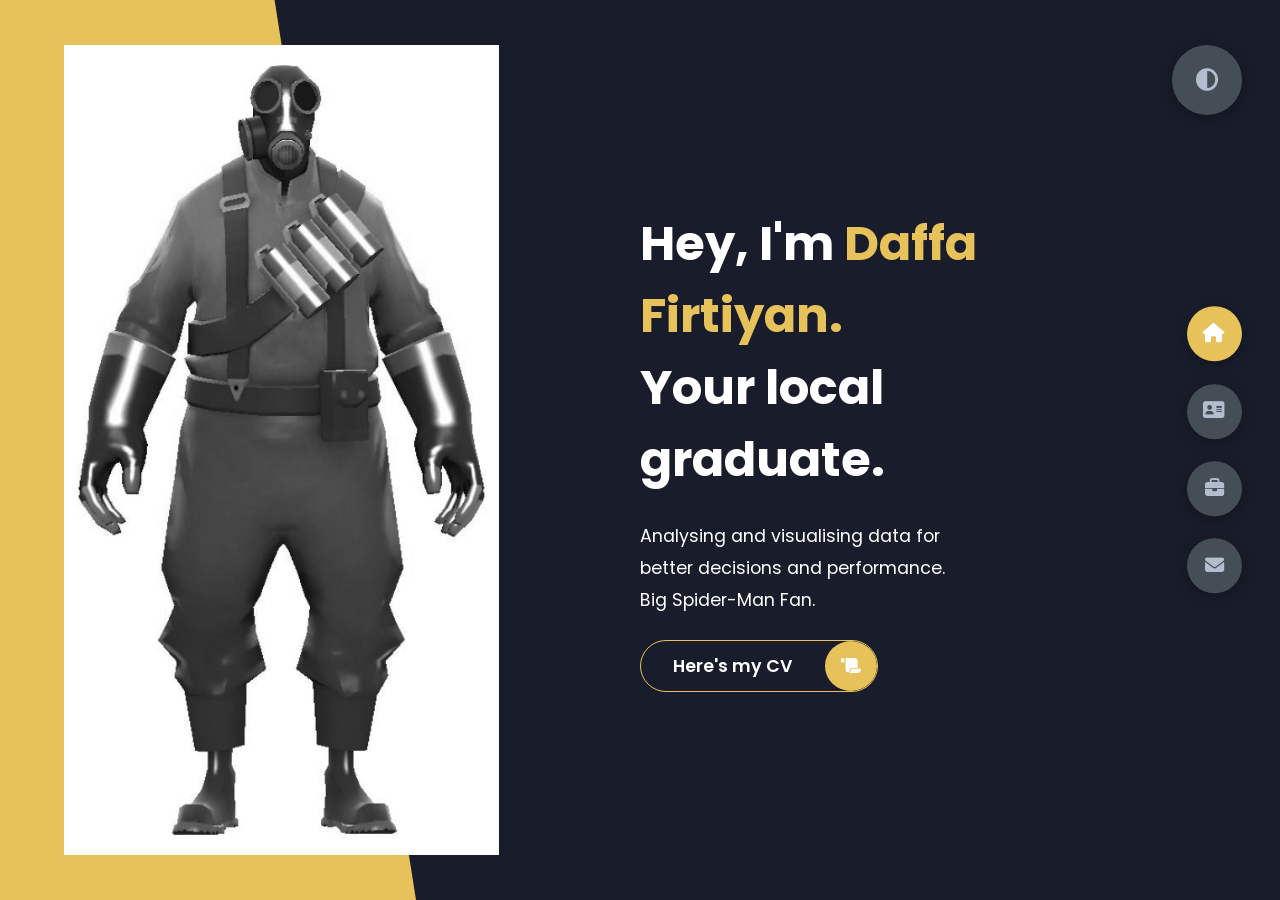
==== index.html @ 01f4434b "almost ready - just need proper photo" ====
<!DOCTYPE html>
<html lang="en">
<head>
  <meta charset="UTF-8">
  <meta http-equiv="X-UA-Compatible" content="IE=edge">
  <meta name="viewport" content="width=device-width, initial-scale=1.0">
  <title>Daffa's Portfolio</title>
  <link rel="stylesheet" href="styles/styles.css">
  <link rel="preconnect" href="https://fonts.googleapis.com">
  <link rel="preconnect" href="https://fonts.gstatic.com" crossorigin>
  <link rel="stylesheet" href="https://fonts.googleapis.com/css2?family=Poppins:wght@400;500;600;700;800&display=swap">
  <link rel="stylesheet" href="https://cdnjs.cloudflare.com/ajax/libs/font-awesome/6.2.0/css/all.min.css" integrity="sha512-xh6O/CkQoPOWDdYTDqeRdPCVd1SpvCA9XXcUnZS2FmJNp1coAFzvtCN9BmamE+4aHK8yyUHUSCcJHgXloTyT2A==" crossorigin="anonymous" referrerpolicy="no-referrer" />
</head>
<body class="main-content">
  <header class="section sec1 header active" id="home">
    <div class="header-content">
        <div class="left-header">
            <div class="h-shape"></div>
            <div class="image">
                <img src="img/me.jpg" alt="me">
            </div>
        </div>
        <div class="right-header">
            <h1 class="name">
                Hey, I'm <span class="name">Daffa Firtiyan.</span><br>
                Your local graduate.
            </h1>
            <p>
                Analysing and visualising data for better decisions and performance. <br>Big Spider-Man Fan.
            </p>
            <div class="btn-container">
                <a href="daffafirtiyancv.pdf" class="main-btn" target="_blank">
                    <span class="btn-text">Here's my CV</span>
                    <span class="btn-icon"><i class="fa-solid fa-scroll"></i></span>
                </a>
            </div>
        </div>
    </div>
  </header>
  <main>
    <section class="section sec2 about" id="about">
      <div class="main-title">
        <h2>About <span>me</span></h2>
      </div>
      <div class="about-container">
        <div class="left-about">
          <h4>A little bit about myself</h4>
          <p>Currently working towards my Bachelor of Commerce degree at Victoria University of Wellington, with a major in Information Systems and a minor in Computer Science. I am excited to be nearing the end of my studies, and I am looking forward to using my skills and knowledge to make a positive impact in the industry.</p>
          <p>I have a passion for data and business analysis and I am confident in my ability to communicate complex insights to a wide range of audiences. I am always eager to learn and grow as a professional, and I am excited to find a company that values data-driven decision making and is looking for someone like me to join their team.</p>
          <div class="btn-container">
            <a href="daffafirtiyancv.pdf" class="main-btn" download>
                <span class="btn-text">Download my CV</span>
                <span class="btn-icon"><i class="fa-solid fa-scroll"></i></span>
            </a>
        </div>
        </div>
        <div class="right-about">
          <div class="about-item">
            <div class="abt-text">
              <p class="large-text">Python</p>
              <p class="small-text">Projects</p>
            </div>
          </div>
          <div class="about-item">
            <div class="abt-text">
              <p class="large-text">R</p>
              <p class="small-text">Projects</p>
            </div>
          </div>
          <div class="about-item">
            <div class="abt-text">
              <p class="large-text">Tableau</p>
              <p class="small-text">Projects</p>
            </div>
          </div>
          <div class="about-item">
            <div class="abt-text">
              <p class="large-text">SQL</p>
              <p class="small-text">Projects</p>
            </div>
          </div>
        </div>
      </div>
      <div class="about-stats">
        <h4 class="about-title">My Degree</h4>
        <div class="progress-bars">
          <div class="progress-bar">
            <p class="progress-title">Bachelor of Commerce</p>
            <div class="progress-container">
              <p class="progress-text">98%</p>
              <div class="progress">
                <span class="commerce"></span>
              </div>
            </div>
          </div>
          <div class="progress-bar"> <!-- duplicate this -->
            <p class="progress-title">Major: Information System</p>
            <div class="progress-container">
              <p class="progress-text">95%</p>
              <div class="progress">
                <span class="info"></span>
              </div>
            </div>
          </div>
          <div class="progress-bar">
            <p class="progress-title">Minor: Computer Science</p>
            <div class="progress-container">
              <p class="progress-text">100%</p>
              <div class="progress">
                <span class="compsci"></span>
              </div>
            </div>
          </div>
        </div>
      </div>
      <h4 class="about-title">Work History</h4>
      <div class="timeline">
        <div class="timeline-item"> <!-- duplicate this -->
          <div class="timeline-icon"><i class="fa-solid fa-briefcase"></i></div>
          <p class="timeline-duration">February 2023 - Present</p>
          <h5>Applications Development and Information Systems Tutor <span>- Victoria University of Wellington</span></h5>
          <ul>
            <li>Guided students on how to analyse business requirements and identify relevant information to create effective and efficient features in application development.</li>
            <li>Developed strong communication and presentation skills by confidently delivering engaging content to large groups of students on complex and unfamiliar topics</li>
            <li>Analysed assessment data to identify areas where students struggled and adjusted teaching strategies to address common misconceptions and improve student outcomes</li>
            <li>Leveraged my industry experience and knowledge to provide real-world examples and case studies, helping students understand the practical applications of course material.</li>
            <li>Fostered a positive and inclusive classroom culture, encouraging students to share diverse perspectives and ideas, and promoting mutual respect and understanding.</li>
          </ul>
        </div>
        <div class="timeline-item"> <!-- duplicate this -->
          <div class="timeline-icon"><i class="fa-solid fa-briefcase"></i></div>
          <p class="timeline-duration">August 2022 - Present</p>
          <h5>Accounts Administration Assisstant <span>- Mediterranean Foods</span></h5>
          <ul>
            <li>Created custom VLOOKUP formulas to extract and manipulate specific data points from large datasets and utilised VLOOKUP to improve efficiency and accuracy in financial reporting and analysis.</li>
            <li>Processed invoices, coded expenses, and reconciled bank statements into Infusion Accounting Software.</li>
            <li>Managed accounts payable and accounts receivable, and resolved customer billing issues.</li>
            <li>Processed credit notes and assisted with the resolution of customer complaints.</li>
            <li>Handled sensitive and confidential financial information with discretion and performed ad-hoc administrative tasks such as filing, handling mail, replying to emails and basic bookkeeping as needed.</li>
          </ul>
        </div>
        <div class="timeline-item"> <!-- duplicate this -->
          <div class="timeline-icon"><i class="fa-solid fa-briefcase"></i></div>
          <p class="timeline-duration">February 2022 - March 2023</p>
          <h5>Duty Manager/Shift Supervisor <span>- Lighthouse Cinema</span></h5>
          <ul>
            <li>Conducted cinema projector equipment maintenance and performed troubleshooting as needed.</li>
            <li>Trained new team members, managed and monitored staff, and took corrective action as needed to resolve employee queries.</li>
            <li>Handled customer inquiries and complaints, performed physical inventory level checks on shelves, and restocked as needed.</li>
            <li>Responsible for ensuring all movies started and ended on time to maintain daily scheduled show times.</li>
          </ul>
        </div>
        <div class="timeline-item"> <!-- duplicate this -->
          <div class="timeline-icon"><i class="fa-solid fa-briefcase"></i></div>
          <p class="timeline-duration">February 2021 - January 2022</p>
          <h5>Barista/Front of House <span>- Seroja Cafe</span></h5>
          <ul>
            <li>Maintained a daily cash drawer and balanced it at the beginning and end of each shift</li>
            <li>Delivered excellent and efficient customer service as a barista, preparing and serving hot and cold drinks with accuracy</li>
            <li>Produce latte arts using a variety of dairy and alternative milk.</li>
            <li>Trained new baristas in workflow procedures, espresso and coffee brewing equipment, and drink preparation.</li>
          </ul>
        </div>
        <div class="timeline-item"> <!-- duplicate this -->
          <div class="timeline-icon"><i class="fa-solid fa-briefcase"></i></div>
          <p class="timeline-duration">July 2019 - November 2019</p>
          <h5>Python Tutor <span>- Victoria University of Wellington</span></h5>
          <ul>
            <li>Collaborated with lecturers and fellow tutors to determine the most effective methods of applying concepts taught in lectures</li>
            <li>Delivered marked assignments, tests, quizzes, and exams punctually and accurately</li>
            <li>Assisted students with coding and troubleshooting and evaluated their progress providing feedback</li>
            <li>Maintained accurate records of student progress, and provided regular progress reports</li>
          </ul>
        </div>
        <div class="timeline-item"> <!-- duplicate this -->
          <div class="timeline-icon"><i class="fa-solid fa-briefcase"></i></div>
          <p class="timeline-duration">January 2019 - February 2019</p>
          <h5>Junior Web Application Developer <span>- IBM-JTI</span></h5>
          <ul>
            <li>Determined coding requirements for site creation, including specialized scripts.</li>
            <li>Worked the front-end development for a web app used by internal employees to determine the big five personality type</li>
            <li>Self-taught and applied Angular skills to the project and deliver a working prototype of a front-end complete with API integration from the back-end within the time limit of the internship</li>
            <li>Demonstrated a solid understanding of web development best practices and standards and quickly able to learn new technologies and programming languages.</li>
            <li>Proven ability to troubleshoot and debug web-related issues and take the necessary action to fix them.</li>
            <li>Collaborated with cross-functional teams to develop and deliver high-quality web-based solutions.</li>
          </ul>
        </div>
      </div>
    </section>
    <section class="section sec3" id="project">
      <div class="project-content">
        <div class="main-title">
          <h2><span>Projects</span> that I've done</h2>
        </div>
        <div class="projects">
          <div class="project"> <!-- duplicate this-->
            <a href="https://github.com/DaffaFirtiyan/Mock-Sales-Analysis">
              <img src="img/bikeanalysis.PNG" alt="Bike Sales Dashboard">
              <div class="project-text">
                <h4>Bike Sales Analysis Dashboard</h4>
                <p>The project where I combine all the skills I've learned at uni. Based on the AdventureWorks database, I analyse business needs using agile methodologies and create an interactive dashboard using the ETL data process.</p>
                <p>Powered by SQL, PowerBI & Excel</p>
              </div>
            </a>
          </div>
          <div class="project"> <!-- duplicate this-->
            <a href="https://public.tableau.com/app/profile/daffa.firtiyan/viz/NZAirBnB2022/Dashboard1">
              <img src="img/nzairbnb.PNG" alt="AirBnB Dashboard">
              <div class="project-text">
                <h4>NZ AirBnB Analysis</h4>
                <p>A dashboard visualisation of NZ AirBnBs in 2022 would involve creating a user-friendly interface that would display key information about AirBnBs across various regions in New Zealand.</p>
                <p>Powered by Tableau, R & Excel</p>
              </div>
            </a>
          </div>
          <div class="project"> <!-- duplicate this-->
            <a href="https://public.tableau.com/app/profile/daffa.firtiyan/viz/NetflixDashboard_16742730542080/Netflix">
              <img src="img/netflixdata.PNG" alt="Netflix Dashboard">
              <div class="project-text">
                <h4>Netflix Dashboard</h4>
                <p>Fun Netflix themed dashboard that shows things like Total Movies added to Netflix by country, how many titles are avaiable on the platform from 2008-2021, etc.</p>
                <p>Powered by Tableau & Excel</p>
              </div>
            </a>
          </div>
          <div class="project"> <!-- duplicate this-->
            <a href="https://github.com/DaffaFirtiyan/COVID-Data-Explorer">
              <img src="img/coronavirus-data-explorer.png" alt="Covid Date Explorer">
              <div class="project-text">
                <h4>COVID Data Explorer</h4>
                <p>Data analysis to explore data relating to cases, deaths, vaccinations.</p>
                <p>Powered by SQL & Excel</p>
              </div>
            </a>
          </div>
          <div class="project"> <!-- duplicate this-->
            <a href="https://github.com/DaffaFirtiyan/Data-Science/blob/main/stocks101.r">
              <img src="img/stocks.webp" alt="Stocks">
              <div class="project-text">
                <h4>Stocks Data Visualiser</h4>
                <p>Data visualiser of stock movements using CAPM, Jensen Alpha, ROI, etc.</p>
                <p>Powered by R</p>
              </div>
            </a>
          </div>
          <div class="project"> <!-- duplicate this-->
            <a href="https://view.officeapps.live.com/op/view.aspx?src=https%3A%2F%2Fraw.githubusercontent.com%2FDaffaFirtiyan%2FExcel-Bike-Sales%2Fmain%2Fbike%2520sales.xlsx&wdOrigin=BROWSELINK">
              <img src="img/bikesales.PNG" alt="Bike Sales Dashboard">
              <div class="project-text">
                <h4>Bike Sales Analysis</h4>
                <p>A dashboard entirely in Excel complete with analysis of bike sales with data pulled from Kaggle.</p>
                <p>Powered by Excel</p>
              </div>
            </a>
          </div>
          <div class="project"> <!-- duplicate this-->
            <a href="https://github.com/DaffaFirtiyan/hiking-webscraper">
              <img src="img/trails.jpg" alt="Trails">
              <div class="project-text">
                <h4>Wellington Hiking Trails Webscraper</h4>
                <p>Small python webscraper that collects data about all the trails in Wellington so I can check them off one by one :)</p>
                <p>Powered by Python</p>
              </div>
            </a>
          </div>
          <div class="project"> <!-- duplicate this-->
            <a href="https://github.com/DaffaFirtiyan/Excel-Supermarket-Sales">
              <img src="img/supermarket.jpg" alt="Stocks">
              <div class="project-text">
                <h4>Supermarket Dashboard</h4>
                <p>Interactive dashboard made entirely in Excel with data about supermarket sales pulled from Kaggle.</p>
                <p>Powered by Excel</p>
              </div>
            </a>
          </div>
          <div class="project"> <!-- duplicate this-->
            <a href="https://github.com/DaffaFirtiyan/python101/tree/main/madlibs">
              <img src="img/madlibs.jpg" alt="madlibs">
              <div class="project-text">
                <h4>Madlibs</h4>
                <p>Computer asks you to input words and then it tells a story.</p>
                <p>Powered by Python</p>
              </div>
            </a>
          </div>
          <div class="project"> <!-- duplicate this-->
            <a href="https://github.com/DaffaFirtiyan/python101/tree/main/hangman">
              <img src="img/hangman.jfif" alt="hangman">
              <div class="project-text">
                <h4>Hangman</h4>
                <p>You guess a word letter by letter.</p>
                <p>Powered by Python</p>
              </div>
            </a>
          </div>
          <div class="project"> <!-- duplicate this-->
            <a href="https://github.com/DaffaFirtiyan/python101/tree/main/passwordManager">
              <img src="img/passmanager.webp" alt="Password Manager">
              <div class="project-text">
                <h4>Password Manager</h4>
                <p>Encoded password manager. You need to have a pass key to view your password in plaintext.</p>
                <p>Powered by Python</p>
              </div>
            </a>
          </div>
          <div class="project"> <!-- duplicate this-->
            <a href="https://github.com/DaffaFirtiyan/python101/tree/main/computerNumberGuess">
              <img src="img/pcguess.png" alt="Computer Number Guess">
              <div class="project-text">
                <h4>Computer Number Guess</h4>
                <p>The computer will try to guess the number you picked.</p>
                <p>Powered by Python</p>
              </div>
            </a>
          </div>
          <div class="project"> <!-- duplicate this-->
            <a href="https://github.com/DaffaFirtiyan/python101/tree/main/userNumberGuess">
              <img src="img/userguess.jpg" alt="User Number Guess">
              <div class="project-text">
                <h4>User Number Guess</h4>
                <p>You guess the number a computer picked.</p>
                <p>Powered by Python</p>
              </div>
            </a>
          </div>
          
        </div>
      </div>
    </section>
    <section class="section sec4" id="contact">
      <div class="contact-container">
        <div class="main-title">
          <h2><span>Contact</span> me</h2>
        </div>
        <div class="contact-content-container">
          <div class="left-contact">
            <h4>Leave your details here</h4>
            <br><br><br>
            <div class="contact-info">
              <div class="contact-item">
                <div class="icon">
                  <i class="fa-solid fa-envelope"></i> Email:
                </div>
                <p>mdaffa.anzalna@gmail.com</p>
              </div>
              <div class="contact-item">
                <div class="icon">
                  <i class="fa-solid fa-location-dot"></i> Location:
                </div>
                <p>Wellington, New Zealand</p>
              </div>
              <div class="contact-item">
                <div class="icon">
                  <i class="fa-solid fa-building-columns"></i> Education:
                </div>
                <p>Victoria University of Wellington</p>
              </div>
              <div class="contact-item">
                <div class="icon">
                  <i class="fa-solid fa-language"></i> Languages:
                </div>
                <p>English, Indonesian</p>
              </div>
            </div>
            <div class="contact-icons">
              <div class="contact-icon" target="_blank">
                <a href="https://www.linkedin.com/in/daffa-firtiyan-549706184/"><i class="fa-brands fa-linkedin"></i></a>
                <a href="https://github.com/DaffaFirtiyan"><i class="fa-brands fa-github"></i></a>
                <a href="facebook.com"><i class="fa-brands fa-facebook"></i></a>
                <a href="instagram.com"><i class="fa-brands fa-instagram"></i></a>
                <a href="twitter.com"><i class="fa-brands fa-twitter"></i></a>
              </div>
            </div>
          </div>
          <div class="right-contact">
            <form action="" class="contact-form">
              <div class="input-control input-control-2">
                <input type="text" required placeholder="Your Name">
                <input type="text" required placeholder="Your Email">
              </div>
              <div class="input-control">
                <input type="text" required placeholder="Subject">
              </div>
              <div class="input-control">
                <textarea name="" id="" cols="15" rows="8"></textarea>
              </div>
              <div class="submit-btn">
                <a href="" class="main-btn">
                  <span class="btn-text">Send</span>
                  <span class="btn-icon"><i class="fa-solid fa-paper-plane"></i></span>
                </a>
              </div>
            </form>
          </div>
        </div>
      </div>
    </section>
  </main>

  <div class="controls">
    <div class="control control1-1 active active-btn" data-id="home">
      <i class="fa-solid fa-house"></i>
    </div>
    <div class="control control1-2 active" data-id="about">
      <i class="fa-solid fa-address-card"></i>
    </div>
    <div class="control control1-3 active" data-id="project">
      <i class="fa-solid fa-briefcase"></i>
    </div>
    <div class="control control1-4 active" data-id="contact">
      <i class="fa-solid fa-envelope"></i>
    </div>
  </div>

  <div class="theme-btn">
    <i class="fa-solid fa-adjust"></i>
  </div>

  <script src="apps.js"></script>
</body>
</html>
---- styles/styles.css ----
* {
  margin: 0;
  padding: 0;
  box-sizing: border-box;
  list-style-type: none;
}

.light-mode {
  --color-primary: #fff;
  --color-secondary: #5b80e7;
  --color-white: #454e56;
  --color-black: #000;
  --color-gray-0: #f8f8f8;
  --color-gray-1: #6c7983;
  --color-gray-2: #6c7983;
  --color-gray-3: #6c7983;
  --color-gray-4: #f8f8f8;
  --color-gray-5: #f8f8f8;
  --color-gray-6: #12181b;
}

/* variables */
:root {
  --color-primary: #191d2b;
  --color-secondary: #E7C25B;
  --color-white: #fff;
  --color-black: #000;
  --color-gray-0: #f8f8f8;
  --color-gray-1: #dbe1e8;
  --color-gray-2: #b2becd;
  --color-gray-3: #6c7983;
  --color-gray-4: #454e56;
  --color-gray-5: #2a2e35;
  --color-gray-6: #12181b;
  --br-sm-2: 14px;
  --box-shadow-1: 0 3px 15px rgba(0, 0, 0, 0.3);
  --transition-ease: all .09s ease-in-out;
}

body {
  background-color: var(--color-primary);
  font-family: "Poppins", sans-serif;
  font-size: 1.1rem;
  color: var(--color-white);
  transition: var(--transition-ease);
}

a {
  display: inline-block;
  text-decoration: none;
  color: inherit;
  font-family: inherit;
}

header {
  height: 100vh;
  color: var(--color-white);
  overflow: hidden;
}

section {
  min-height: 100vh;
  width: 100%;
  position: absolute;
  left: 0;
  top: 0;
  padding: 3rem 18rem;
}

.section {
  transform: translateY(-100%) scale(0);
  transition: var(--transition-ease);
  background-color: var(--color-primary);
}

.sec1 {
  display: none;
  transform: translateY(0) scale(1);
}

.sec2 {
  display: none;
  transform: translateY(0) scale(1);
}

.sec3 {
  display: none;
  transform: translateY(0) scale(1);
}

.sec4 {
  display: none;
  transform: translateY(0) scale(1);
}

.active {
  display: block;
  animation: scaleAnim 0.09s ease-in-out;
}
@keyframes scaleAnim {
  0% {
    transform: translateY(-100%) scaleY(0);
  }
  100% {
    transform: translateY(0) scaleY(1);
  }
}

.controls {
  position: fixed;
  z-index: 10;
  top: 50%;
  right: 3%;
  display: flex;
  flex-direction: column;
  align-items: center;
  justify-content: center;
  transform: translateY(-50%);
}
.controls .active-btn {
  background-color: var(--color-secondary) !important;
  transition: var(--transition-ease);
}
.controls .active-btn i {
  color: var(--color-white) !important;
}
.controls .control {
  padding: 1rem;
  cursor: pointer;
  background-color: var(--color-gray-4);
  width: 55px;
  height: 55px;
  border-radius: 50%;
  display: flex;
  justify-content: center;
  align-items: center;
  margin: 0.7rem 0;
  box-shadow: var(--box-shadow-1);
}
.controls .control i {
  font-size: 1.2rem;
  color: var(--color-gray-2);
  pointer-events: none;
}

/* dark/light mode */
.theme-btn {
  top: 5%;
  right: 3%;
  width: 70px;
  height: 70px;
  border-radius: 50%;
  background-color: var(--color-gray-4);
  cursor: pointer;
  position: fixed;
  display: flex;
  justify-content: center;
  align-items: center;
  box-shadow: 0 3px 15px rgba(0, 0, 0, 0.3);
  transition: all 0.09s ease-in-out;
}
.theme-btn:active {
  transform: translateY(-5px);
}
.theme-btn i {
  font-size: 1.4rem;
  color: var(--color-gray-2);
  pointer-events: none;
}

/* header content */
.header-content {
  display: grid;
  grid-template-columns: repeat(2, 1fr);
  height: 100%;
}
.header-content .left-header {
  display: flex;
  align-items: center;
  position: relative;
}
.header-content .left-header .h-shape {
  transition: var(--transition-ease);
  width: 65%;
  height: 100%;
  background-color: var(--color-secondary);
  position: absolute;
  left: 0;
  top: 0;
  z-index: -1;
  -webkit-clip-path: polygon(0 0, 66% 0, 100% 100%, 0% 100%);
          clip-path: polygon(0 0, 66% 0, 100% 100%, 0% 100%);
}
.header-content .left-header .image {
  border-radius: var(--br-sm-2);
  width: 68%;
  height: 90%;
  margin-left: 4rem;
  background-color: var(--color-black);
  transition: var(--transition-ease);
}
.header-content .left-header .image img {
  width: 100%;
  height: 100%;
  -o-object-fit: cover;
     object-fit: cover;
  transition: var(--transition-ease);
  filter: grayscale(100%);
}
.header-content .left-header .image img:hover {
  filter: grayscale(0);
}
.header-content .right-header {
  display: flex;
  flex-direction: column;
  justify-content: center;
  padding-right: 18rem;
}
.header-content .right-header .name {
  font-size: 3rem;
}
.header-content .right-header .name span {
  color: var(--color-secondary);
}
.header-content .right-header p {
  margin: 1.5rem 0;
  line-height: 2rem;
}

/* about content */
.about-container {
  display: grid;
  grid-template-columns: repeat(2, 1fr);
  padding-top: 3.5rem;
  padding-bottom: 5rem;
}
.about-container .right-about {
  display: grid;
  grid-template-columns: repeat(2, 1fr);
  grid-gap: 2rem;
}
.about-container .right-about .about-item {
  border: 1px solid var(--color-gray-5);
  border-radius: 5px;
  transition: var(--transition-ease);
  box-shadow: 1px 2px 15px rgba(0, 0, 0, 0.1);
}
.about-container .right-about .about-item:hover {
  cursor: default;
  transform: translateY(-5px);
  border: 1px solid var(--color-secondary);
  box-shadow: 1px 4px 15px rgba(0, 0, 0, 0.32);
}
.about-container .right-about .about-item .abt-text {
  padding: 1.5rem;
  display: flex;
  flex-direction: column;
}
.about-container .right-about .about-item .abt-text .large-text {
  font-size: 3rem;
  font-weight: 700;
  color: var(--color-secondary);
}
.about-container .right-about .about-item .abt-text .small-text {
  padding-left: 3rem;
  position: relative;
  text-transform: uppercase;
  font-size: 1.2rem;
  color: var(--color-gray-1);
  letter-spacing: 2px;
}
.about-container .right-about .about-item .abt-text .small-text::before {
  content: "";
  position: absolute;
  left: 0;
  top: 15px;
  width: 2rem;
  height: 2px;
  background-color: var(--color-gray-5);
}
.about-container .left-about {
  padding-right: 5rem;
}
.about-container .left-about p {
  line-height: 2rem;
  padding: 1rem;
  color: var(--color-gray-1);
}
.about-container .left-about h4 {
  font-size: 2rem;
  text-transform: uppercase;
}

.about-stats {
  padding-bottom: 4rem;
}
.about-stats .progress-bars {
  display: grid;
  grid-template-columns: repeat(2, 1fr);
  grid-gap: 2rem;
}
.about-stats .progress-bars .progress-bar {
  display: flex;
  flex-direction: column;
}
.about-stats .progress-bars .progress-bar .progress-title {
  text-transform: uppercase;
  font-weight: 500;
}
.about-stats .progress-bars .progress-bar .progress-container {
  display: flex;
  align-items: center;
}
.about-stats .progress-bars .progress-bar .progress-container .progress-text {
  color: var(--color-gray-2);
}
.about-stats .progress-bars .progress-bar .progress-container .progress {
  width: 100%;
  height: 0.45rem;
  background-color: var(--color-gray-4);
  margin-left: 1rem;
  position: relative;
}
.about-stats .progress-bars .progress-bar .progress-container .progress span {
  position: absolute;
  top: 0;
  left: 0;
  height: 100%;
  background-color: var(--color-secondary);
  transition: var(--transition-ease);
}
.about-stats .progress-bars .progress-bar .progress-container .progress .info {
  width: 95%;
}
.about-stats .progress-bars .progress-bar .progress-container .progress .commerce {
  width: 98%;
}
.about-stats .progress-bars .progress-bar .progress-container .progress .compsci {
  width: 100%;
}

.about-title {
  text-transform: uppercase;
  font-size: 1.4rem;
  text-align: center;
  padding: 3.5rem 0;
  position: relative;
}
.about-title::before {
  content: "";
  position: absolute;
  left: 50%;
  top: 0;
  width: 40%;
  height: 1px;
  background-color: var(--color-gray-5);
  transform: translateX(-50%);
}

/* timeline content */
.timeline {
  display: grid;
  grid-template-columns: repeat(1, 1fr);
  grid-gap: 2rem;
  padding-bottom: 3rem;
}
.timeline .timeline-item {
  position: relative;
  padding-left: 3rem;
  border-left: 1px solid var(--color-gray-5);
}
.timeline .timeline-item .timeline-icon {
  position: absolute;
  left: -25px;
  top: 0;
  background-color: var(--color-secondary);
  width: 50px;
  height: 50px;
  border-radius: 50%;
  display: flex;
  align-items: center;
  justify-content: center;
}
.timeline .timeline-item .timeline-icon i {
  font-size: 1.3rem;
}
.timeline .timeline-item .timeline-duration {
  padding: 0.2rem 0.6rem;
  background-color: var(--color-gray-5);
  border-radius: 15px;
  display: inline-block;
  font-size: 0.8rem;
  text-transform: uppercase;
  font-weight: 500;
}
.timeline .timeline-item h5 {
  padding: 1rem 0;
  text-transform: uppercase;
  font-size: 1.3rem;
  font-weight: 600;
}
.timeline .timeline-item h5 span {
  color: var(--color-gray-2);
  font-weight: 500;
  font-size: 1.2rem;
}
.timeline .timeline-item li {
  color: var(--color-gray-2);
  list-style-type: circle;
  margin-left: 1.5rem;
}

/* projects contents */
.projects {
  display: grid;
  grid-template-columns: repeat(3, 1fr);
  grid-gap: 2rem;
  margin-top: 3rem;
}
.projects .project {
  position: relative;
  background-color: var(--color-gray-5);
  border-radius: 5px;
  box-shadow: 1px 1px 20px rgba(0, 0, 0, 0.1);
  transition: var(--transition-ease);
}
.projects .project:hover {
  box-shadow: 1px 1px 20px rgba(0, 0, 0, 0.3);
  transform: translateY(-5px);
  transition: var(--transition-ease);
}
.projects .project:hover img {
  filter: grayscale(0);
  transform: scale(1.1);
  box-shadow: 1px 4px 17px rgba(0, 0, 0, 0.8);
}
.projects .project img {
  width: 100%;
  height: 300px;
  -o-object-fit: cover;
     object-fit: cover;
  border-radius: 5px 5px 0px 0px;
  filter: grayscale(100%);
  transition: var(--transition-ease);
}
.projects .project .project-text {
  margin-top: -7px;
  padding: 1.1rem;
  border-top: 8px solid var(--color-secondary);
}
.projects .project .project-text h4 {
  font-size: 1.5rem;
  margin-bottom: 0.7rem;
  transition: var(--transition-ease);
  cursor: pointer;
}
.projects .project .project-text h4:hover {
  color: var(--color-secondary);
}
.projects .project .project-text p {
  color: var(--color-gray-2);
  line-height: 2rem;
  padding-bottom: 1rem;
}

/* contact contents */
.contact-content-container {
  display: flex;
  padding-top: 3.5rem;
}
.contact-content-container .left-contact {
  flex: 2;
}
.contact-content-container .left-contact h4 {
  margin-top: 1rem;
  font-size: 2rem;
  text-transform: uppercase;
}
.contact-content-container .left-contact p {
  margin: 1rem 0;
  line-height: 2rem;
}
.contact-content-container .left-contact .contact-info .contact-item {
  display: flex;
  align-items: center;
  justify-content: space-between;
}
.contact-content-container .left-contact .contact-info .contact-item p {
  margin: 0.3rem 0 !important;
  padding: 0 !important;
}
.contact-content-container .left-contact .contact-info .contact-item .icon {
  display: grid;
  grid-template-columns: 40px 1fr;
}
.contact-content-container .left-contact .contact-info .contact-item .icon i {
  display: flex;
  align-items: center;
  font-size: 1.3rem;
}
.contact-content-container .left-contact .contact-icon {
  display: flex;
  margin-top: 2rem;
}
.contact-content-container .left-contact .contact-icon a {
  display: flex;
  align-items: center;
  color: var(--color-white);
  background-color: var(--color-gray-5);
  cursor: pointer;
  justify-content: center;
  width: 50px;
  height: 50px;
  border-radius: 50%;
  margin: 0 0.4rem;
  transition: all 0.09s ease-in-out;
}
.contact-content-container .left-contact .contact-icon a:hover {
  background-color: var(--color-secondary);
}
.contact-content-container .left-contact .contact-icon a:hover i {
  color: var(--color-primary);
}
.contact-content-container .left-contact .contact-icon a i {
  display: flex;
  align-items: center;
  justify-content: center;
  font-size: 1.3rem;
}
.contact-content-container .right-contact {
  flex: 3;
  margin-left: 3rem;
}
.contact-content-container .right-contact .input-control {
  margin: 1.5rem 0;
}
.contact-content-container .right-contact .input-control input, .contact-content-container .right-contact .input-control textarea {
  border-radius: 30px;
  font-weight: inherit;
  font-size: inherit;
  font-family: inherit;
  padding: 0.8rem 1.1rem;
  outline: none;
  border: none;
  background-color: var(--color-gray-5);
  width: 100%;
  color: var(--color-white);
  resize: none;
}
.contact-content-container .right-contact .input-control-2 {
  display: flex;
}
.contact-content-container .right-contact .input-control-2 :last-child {
  margin-left: 1.5rem;
}
.contact-content-container .right-contact .submit-btn {
  display: flex;
  justify-content: flex-end;
}

/* Independent components */
.btn-container {
  display: flex;
  align-self: flex-start;
}

.main-btn {
  border-radius: 30px;
  color: inherit;
  font-weight: 600;
  position: relative;
  border: 1px solid var(--color-secondary);
  display: flex;
  align-self: flex-start;
  display: flex;
  align-items: center;
  overflow: hidden;
}
.main-btn .btn-text {
  padding: 0 2rem;
}
.main-btn .btn-icon {
  background-color: var(--color-secondary);
  display: flex;
  align-items: center;
  justify-content: center;
  border-radius: 50%;
  padding: 1rem;
}
.main-btn::before {
  content: "";
  position: absolute;
  top: 0;
  bottom: 0;
  left: 0;
  right: 0;
  background-color: var(--color-secondary);
  z-index: -1;
  transition: var(--transition-ease);
  transform: scaleX(0);
  transform-origin: right;
}
.main-btn:hover::before, .main-btn:focus::before {
  transform: scaleX(100%);
}

.main-title {
  text-align: center;
}
.main-title h2 {
  position: relative;
  text-transform: uppercase;
  font-size: 4rem;
  font-weight: 700;
}
.main-title h2 span {
  color: var(--color-secondary);
}/*# sourceMappingURL=styles.css.map */
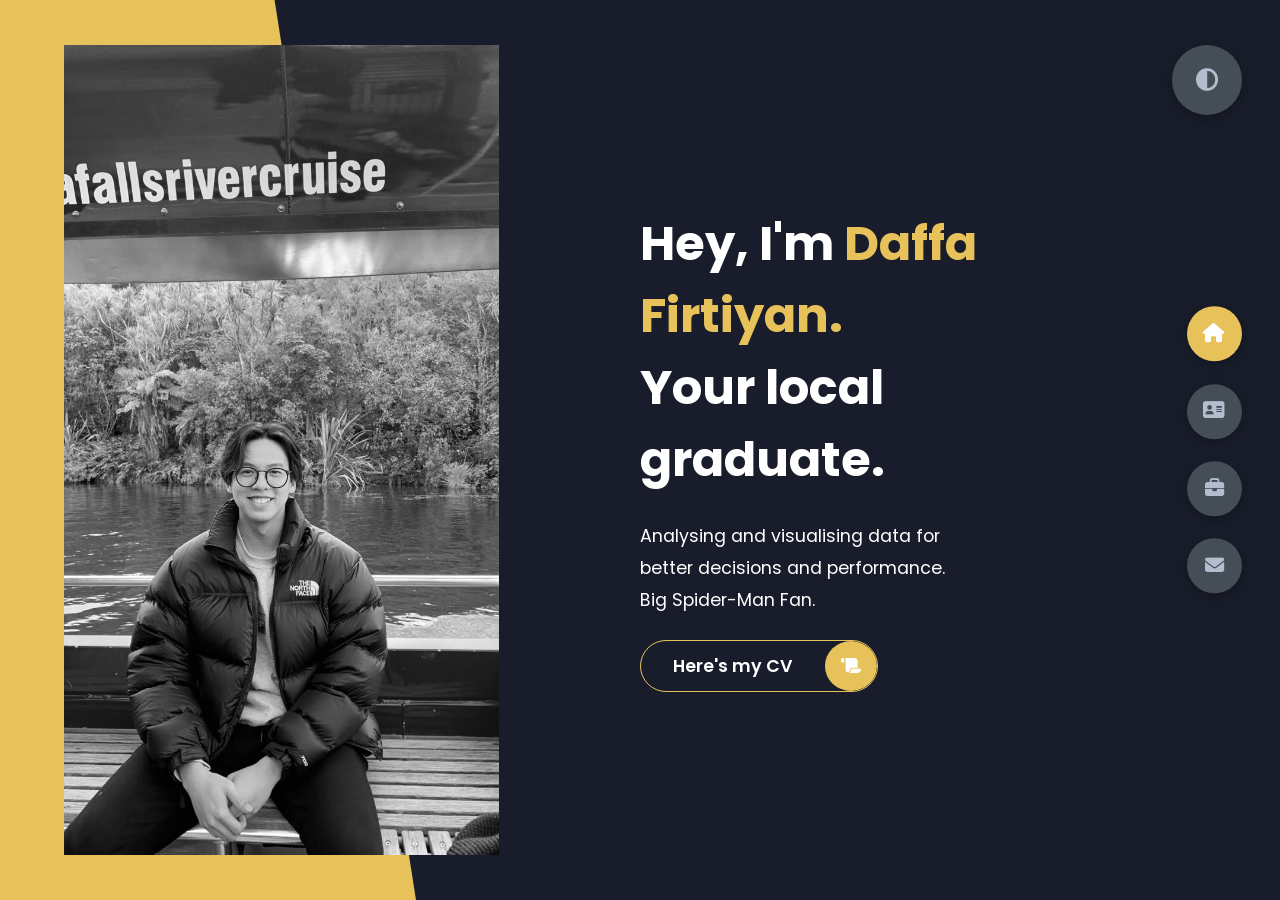
==== commit 5365cd36: "uploaded my actual photo" ====
--- a/index.html
+++ b/index.html
@@ -4,7 +4,7 @@
   <meta charset="UTF-8">
   <meta http-equiv="X-UA-Compatible" content="IE=edge">
   <meta name="viewport" content="width=device-width, initial-scale=1.0">
-  <title>Daffa's Portfolio</title>
+  <title>Portfolio</title>
   <link rel="stylesheet" href="styles/styles.css">
   <link rel="preconnect" href="https://fonts.googleapis.com">
   <link rel="preconnect" href="https://fonts.gstatic.com" crossorigin>
@@ -17,7 +17,7 @@
         <div class="left-header">
             <div class="h-shape"></div>
             <div class="image">
-                <img src="img/me.jpg" alt="me">
+                <img src="img/me.jpeg" alt="me">
             </div>
         </div>
         <div class="right-header">
@@ -29,7 +29,7 @@
                 Analysing and visualising data for better decisions and performance. <br>Big Spider-Man Fan.
             </p>
             <div class="btn-container">
-                <a href="daffafirtiyancv.pdf" class="main-btn" target="_blank">
+                <a href="" class="main-btn">
                     <span class="btn-text">Here's my CV</span>
                     <span class="btn-icon"><i class="fa-solid fa-scroll"></i></span>
                 </a>
@@ -45,10 +45,10 @@
       <div class="about-container">
         <div class="left-about">
           <h4>A little bit about myself</h4>
-          <p>Currently working towards my Bachelor of Commerce degree at Victoria University of Wellington, with a major in Information Systems and a minor in Computer Science. I am excited to be nearing the end of my studies, and I am looking forward to using my skills and knowledge to make a positive impact in the industry.</p>
-          <p>I have a passion for data and business analysis and I am confident in my ability to communicate complex insights to a wide range of audiences. I am always eager to learn and grow as a professional, and I am excited to find a company that values data-driven decision making and is looking for someone like me to join their team.</p>
+          <p>Currently working towards my Bachelor of Commerce degree at Victoria University of Wellington, with a major in Information Systems and a minor in Finance & Computer Science. I am excited to be nearing the end of my studies, and I am looking forward to using my skills and knowledge to make a positive impact in the industry.</p>
+          <p>I have a passion for data analysis and I am confident in my ability to communicate complex insights to a wide range of audiences. I am always eager to learn and grow as a professional, and I am excited to find a company that values data-driven decision making and is looking for someone like me to join their team.</p>
           <div class="btn-container">
-            <a href="daffafirtiyancv.pdf" class="main-btn" download>
+            <a href="" class="main-btn">
                 <span class="btn-text">Download my CV</span>
                 <span class="btn-icon"><i class="fa-solid fa-scroll"></i></span>
             </a>
@@ -84,15 +84,6 @@
       <div class="about-stats">
         <h4 class="about-title">My Degree</h4>
         <div class="progress-bars">
-          <div class="progress-bar">
-            <p class="progress-title">Bachelor of Commerce</p>
-            <div class="progress-container">
-              <p class="progress-text">98%</p>
-              <div class="progress">
-                <span class="commerce"></span>
-              </div>
-            </div>
-          </div>
           <div class="progress-bar"> <!-- duplicate this -->
             <p class="progress-title">Major: Information System</p>
             <div class="progress-container">
@@ -103,6 +94,15 @@
             </div>
           </div>
           <div class="progress-bar">
+            <p class="progress-title">Major: Finance</p>
+            <div class="progress-container">
+              <p class="progress-text">78%</p>
+              <div class="progress">
+                <span class="finance"></span>
+              </div>
+            </div>
+          </div>
+          <div class="progress-bar">
             <p class="progress-title">Minor: Computer Science</p>
             <div class="progress-container">
               <p class="progress-text">100%</p>
@@ -117,18 +117,6 @@
       <div class="timeline">
         <div class="timeline-item"> <!-- duplicate this -->
           <div class="timeline-icon"><i class="fa-solid fa-briefcase"></i></div>
-          <p class="timeline-duration">February 2023 - Present</p>
-          <h5>Applications Development and Information Systems Tutor <span>- Victoria University of Wellington</span></h5>
-          <ul>
-            <li>Guided students on how to analyse business requirements and identify relevant information to create effective and efficient features in application development.</li>
-            <li>Developed strong communication and presentation skills by confidently delivering engaging content to large groups of students on complex and unfamiliar topics</li>
-            <li>Analysed assessment data to identify areas where students struggled and adjusted teaching strategies to address common misconceptions and improve student outcomes</li>
-            <li>Leveraged my industry experience and knowledge to provide real-world examples and case studies, helping students understand the practical applications of course material.</li>
-            <li>Fostered a positive and inclusive classroom culture, encouraging students to share diverse perspectives and ideas, and promoting mutual respect and understanding.</li>
-          </ul>
-        </div>
-        <div class="timeline-item"> <!-- duplicate this -->
-          <div class="timeline-icon"><i class="fa-solid fa-briefcase"></i></div>
           <p class="timeline-duration">August 2022 - Present</p>
           <h5>Accounts Administration Assisstant <span>- Mediterranean Foods</span></h5>
           <ul>
@@ -141,7 +129,7 @@
         </div>
         <div class="timeline-item"> <!-- duplicate this -->
           <div class="timeline-icon"><i class="fa-solid fa-briefcase"></i></div>
-          <p class="timeline-duration">February 2022 - March 2023</p>
+          <p class="timeline-duration">February 2022 - Present</p>
           <h5>Duty Manager/Shift Supervisor <span>- Lighthouse Cinema</span></h5>
           <ul>
             <li>Conducted cinema projector equipment maintenance and performed troubleshooting as needed.</li>
@@ -194,32 +182,22 @@
         </div>
         <div class="projects">
           <div class="project"> <!-- duplicate this-->
-            <a href="https://github.com/DaffaFirtiyan/Mock-Sales-Analysis">
-              <img src="img/bikeanalysis.PNG" alt="Bike Sales Dashboard">
-              <div class="project-text">
-                <h4>Bike Sales Analysis Dashboard</h4>
-                <p>The project where I combine all the skills I've learned at uni. Based on the AdventureWorks database, I analyse business needs using agile methodologies and create an interactive dashboard using the ETL data process.</p>
-                <p>Powered by SQL, PowerBI & Excel</p>
-              </div>
-            </a>
-          </div>
-          <div class="project"> <!-- duplicate this-->
             <a href="https://public.tableau.com/app/profile/daffa.firtiyan/viz/NZAirBnB2022/Dashboard1">
               <img src="img/nzairbnb.PNG" alt="AirBnB Dashboard">
               <div class="project-text">
                 <h4>NZ AirBnB Analysis</h4>
-                <p>A dashboard visualisation of NZ AirBnBs in 2022 would involve creating a user-friendly interface that would display key information about AirBnBs across various regions in New Zealand.</p>
-                <p>Powered by Tableau, R & Excel</p>
-              </div>
-            </a>
-          </div>
-          <div class="project"> <!-- duplicate this-->
-            <a href="https://public.tableau.com/app/profile/daffa.firtiyan/viz/NetflixDashboard_16742730542080/Netflix">
-              <img src="img/netflixdata.PNG" alt="Netflix Dashboard">
-              <div class="project-text">
-                <h4>Netflix Dashboard</h4>
-                <p>Fun Netflix themed dashboard that shows things like Total Movies added to Netflix by country, how many titles are avaiable on the platform from 2008-2021, etc.</p>
+                <p>Dashboard visualisation of NZ AirBnBs in 2022</p>
                 <p>Powered by Tableau & Excel</p>
+              </div>
+            </a>
+          </div>
+          <div class="project"> <!-- duplicate this-->
+            <a href="https://view.officeapps.live.com/op/view.aspx?src=https%3A%2F%2Fraw.githubusercontent.com%2FDaffaFirtiyan%2FExcel-Bike-Sales%2Fmain%2Fbike%2520sales.xlsx&wdOrigin=BROWSELINK">
+              <img src="img/bikesales.PNG" alt="Bike Sales Dashboard">
+              <div class="project-text">
+                <h4>Bike Sales Analysis</h4>
+                <p>A dashboard entirely in Excel complete with analysis of some bike sales.</p>
+                <p>Powered by Excel</p>
               </div>
             </a>
           </div>
@@ -234,22 +212,22 @@
             </a>
           </div>
           <div class="project"> <!-- duplicate this-->
+            <a href="https://public.tableau.com/app/profile/daffa.firtiyan/viz/NetflixDashboard_16742730542080/Netflix">
+              <img src="img/netflixdata.PNG" alt="Netflix Dashboard">
+              <div class="project-text">
+                <h4>COVID Data Explorer</h4>
+                <p>Fun Netflix themed dashboard that shows things like Total Movies added to Netflix by country, how many titles are avaiable on the platform from 2008-2021, etc.</p>
+                <p>Powered by Tableau & Excel</p>
+              </div>
+            </a>
+          </div>
+          <div class="project"> <!-- duplicate this-->
             <a href="https://github.com/DaffaFirtiyan/Data-Science/blob/main/stocks101.r">
               <img src="img/stocks.webp" alt="Stocks">
               <div class="project-text">
                 <h4>Stocks Data Visualiser</h4>
-                <p>Data visualiser of stock movements using CAPM, Jensen Alpha, ROI, etc.</p>
+                <p>Data visualiser using CAPM, Jensen Alpha, ROI, etc.</p>
                 <p>Powered by R</p>
-              </div>
-            </a>
-          </div>
-          <div class="project"> <!-- duplicate this-->
-            <a href="https://view.officeapps.live.com/op/view.aspx?src=https%3A%2F%2Fraw.githubusercontent.com%2FDaffaFirtiyan%2FExcel-Bike-Sales%2Fmain%2Fbike%2520sales.xlsx&wdOrigin=BROWSELINK">
-              <img src="img/bikesales.PNG" alt="Bike Sales Dashboard">
-              <div class="project-text">
-                <h4>Bike Sales Analysis</h4>
-                <p>A dashboard entirely in Excel complete with analysis of bike sales with data pulled from Kaggle.</p>
-                <p>Powered by Excel</p>
               </div>
             </a>
           </div>
@@ -260,16 +238,6 @@
                 <h4>Wellington Hiking Trails Webscraper</h4>
                 <p>Small python webscraper that collects data about all the trails in Wellington so I can check them off one by one :)</p>
                 <p>Powered by Python</p>
-              </div>
-            </a>
-          </div>
-          <div class="project"> <!-- duplicate this-->
-            <a href="https://github.com/DaffaFirtiyan/Excel-Supermarket-Sales">
-              <img src="img/supermarket.jpg" alt="Stocks">
-              <div class="project-text">
-                <h4>Supermarket Dashboard</h4>
-                <p>Interactive dashboard made entirely in Excel with data about supermarket sales pulled from Kaggle.</p>
-                <p>Powered by Excel</p>
               </div>
             </a>
           </div>
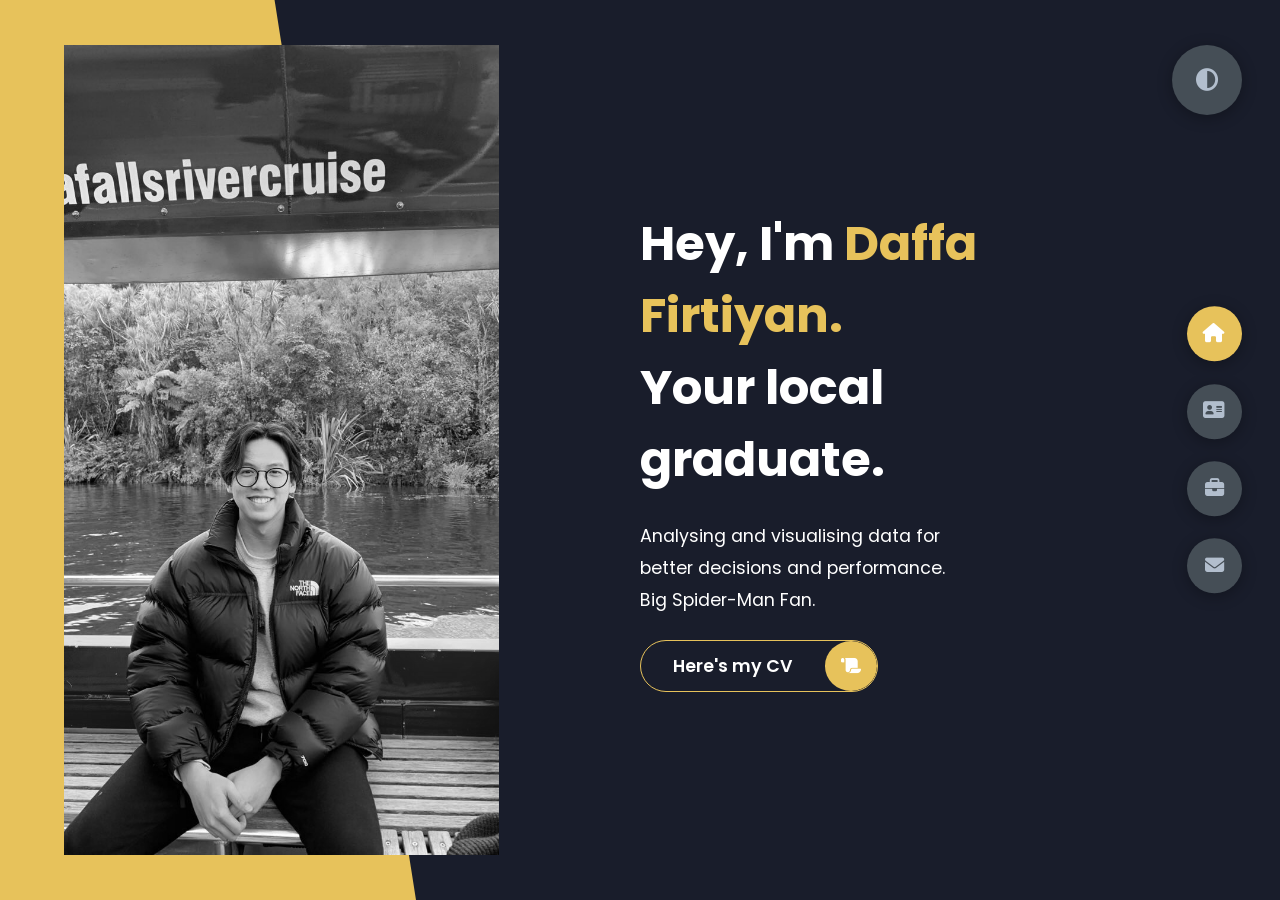
==== commit b398b2e3: "fixed one of the buttons that didn't link to anything" ====
--- a/index.html
+++ b/index.html
@@ -4,7 +4,7 @@
   <meta charset="UTF-8">
   <meta http-equiv="X-UA-Compatible" content="IE=edge">
   <meta name="viewport" content="width=device-width, initial-scale=1.0">
-  <title>Portfolio</title>
+  <title>Daffa's Portfolio</title>
   <link rel="stylesheet" href="styles/styles.css">
   <link rel="preconnect" href="https://fonts.googleapis.com">
   <link rel="preconnect" href="https://fonts.gstatic.com" crossorigin>
@@ -29,7 +29,7 @@
                 Analysing and visualising data for better decisions and performance. <br>Big Spider-Man Fan.
             </p>
             <div class="btn-container">
-                <a href="" class="main-btn">
+                <a href="daffafirtiyancv.pdf" class="main-btn" target="_blank">
                     <span class="btn-text">Here's my CV</span>
                     <span class="btn-icon"><i class="fa-solid fa-scroll"></i></span>
                 </a>
@@ -45,16 +45,16 @@
       <div class="about-container">
         <div class="left-about">
           <h4>A little bit about myself</h4>
-          <p>Currently working towards my Bachelor of Commerce degree at Victoria University of Wellington, with a major in Information Systems and a minor in Finance & Computer Science. I am excited to be nearing the end of my studies, and I am looking forward to using my skills and knowledge to make a positive impact in the industry.</p>
-          <p>I have a passion for data analysis and I am confident in my ability to communicate complex insights to a wide range of audiences. I am always eager to learn and grow as a professional, and I am excited to find a company that values data-driven decision making and is looking for someone like me to join their team.</p>
+          <p>Currently working towards my Bachelor of Commerce degree at Victoria University of Wellington, with a major in Information Systems and a minor in Computer Science. I am excited to be nearing the end of my studies, and I am looking forward to using my skills and knowledge to make a positive impact in the industry.</p>
+          <p>I have a passion for data and business analysis and I am confident in my ability to communicate complex insights to a wide range of audiences. I am always eager to learn and grow as a professional, and I am excited to find a company that values data-driven decision making and is looking for someone like me to join their team.</p>
           <div class="btn-container">
-            <a href="" class="main-btn">
+            <a href="daffafirtiyancv.pdf" class="main-btn" download>
                 <span class="btn-text">Download my CV</span>
                 <span class="btn-icon"><i class="fa-solid fa-scroll"></i></span>
             </a>
         </div>
         </div>
-        <div class="right-about">
+        <div class="right-about" data-id="project">
           <div class="about-item">
             <div class="abt-text">
               <p class="large-text">Python</p>
@@ -84,6 +84,15 @@
       <div class="about-stats">
         <h4 class="about-title">My Degree</h4>
         <div class="progress-bars">
+          <div class="progress-bar">
+            <p class="progress-title">Bachelor of Commerce</p>
+            <div class="progress-container">
+              <p class="progress-text">98%</p>
+              <div class="progress">
+                <span class="commerce"></span>
+              </div>
+            </div>
+          </div>
           <div class="progress-bar"> <!-- duplicate this -->
             <p class="progress-title">Major: Information System</p>
             <div class="progress-container">
@@ -94,15 +103,6 @@
             </div>
           </div>
           <div class="progress-bar">
-            <p class="progress-title">Major: Finance</p>
-            <div class="progress-container">
-              <p class="progress-text">78%</p>
-              <div class="progress">
-                <span class="finance"></span>
-              </div>
-            </div>
-          </div>
-          <div class="progress-bar">
             <p class="progress-title">Minor: Computer Science</p>
             <div class="progress-container">
               <p class="progress-text">100%</p>
@@ -117,6 +117,18 @@
       <div class="timeline">
         <div class="timeline-item"> <!-- duplicate this -->
           <div class="timeline-icon"><i class="fa-solid fa-briefcase"></i></div>
+          <p class="timeline-duration">February 2023 - Present</p>
+          <h5>Applications Development and Information Systems Tutor <span>- Victoria University of Wellington</span></h5>
+          <ul>
+            <li>Guided students on how to analyse business requirements and identify relevant information to create effective and efficient features in application development.</li>
+            <li>Developed strong communication and presentation skills by confidently delivering engaging content to large groups of students on complex and unfamiliar topics</li>
+            <li>Analysed assessment data to identify areas where students struggled and adjusted teaching strategies to address common misconceptions and improve student outcomes</li>
+            <li>Leveraged my industry experience and knowledge to provide real-world examples and case studies, helping students understand the practical applications of course material.</li>
+            <li>Fostered a positive and inclusive classroom culture, encouraging students to share diverse perspectives and ideas, and promoting mutual respect and understanding.</li>
+          </ul>
+        </div>
+        <div class="timeline-item"> <!-- duplicate this -->
+          <div class="timeline-icon"><i class="fa-solid fa-briefcase"></i></div>
           <p class="timeline-duration">August 2022 - Present</p>
           <h5>Accounts Administration Assisstant <span>- Mediterranean Foods</span></h5>
           <ul>
@@ -129,7 +141,7 @@
         </div>
         <div class="timeline-item"> <!-- duplicate this -->
           <div class="timeline-icon"><i class="fa-solid fa-briefcase"></i></div>
-          <p class="timeline-duration">February 2022 - Present</p>
+          <p class="timeline-duration">February 2022 - March 2023</p>
           <h5>Duty Manager/Shift Supervisor <span>- Lighthouse Cinema</span></h5>
           <ul>
             <li>Conducted cinema projector equipment maintenance and performed troubleshooting as needed.</li>
@@ -182,22 +194,32 @@
         </div>
         <div class="projects">
           <div class="project"> <!-- duplicate this-->
+            <a href="https://github.com/DaffaFirtiyan/Mock-Sales-Analysis">
+              <img src="img/bikeanalysis.PNG" alt="Bike Sales Dashboard">
+              <div class="project-text">
+                <h4>Bike Sales Analysis Dashboard</h4>
+                <p>The project where I combine all the skills I've learned at uni. Based on the AdventureWorks database, I analyse business needs using agile methodologies and create an interactive dashboard using the ETL data process.</p>
+                <p>Powered by SQL, PowerBI & Excel</p>
+              </div>
+            </a>
+          </div>
+          <div class="project"> <!-- duplicate this-->
             <a href="https://public.tableau.com/app/profile/daffa.firtiyan/viz/NZAirBnB2022/Dashboard1">
               <img src="img/nzairbnb.PNG" alt="AirBnB Dashboard">
               <div class="project-text">
                 <h4>NZ AirBnB Analysis</h4>
-                <p>Dashboard visualisation of NZ AirBnBs in 2022</p>
+                <p>A dashboard visualisation of NZ AirBnBs in 2022 would involve creating a user-friendly interface that would display key information about AirBnBs across various regions in New Zealand.</p>
+                <p>Powered by Tableau, R & Excel</p>
+              </div>
+            </a>
+          </div>
+          <div class="project"> <!-- duplicate this-->
+            <a href="https://public.tableau.com/app/profile/daffa.firtiyan/viz/NetflixDashboard_16742730542080/Netflix">
+              <img src="img/netflixdata.PNG" alt="Netflix Dashboard">
+              <div class="project-text">
+                <h4>Netflix Dashboard</h4>
+                <p>Fun Netflix themed dashboard that shows things like Total Movies added to Netflix by country, how many titles are avaiable on the platform from 2008-2021, etc.</p>
                 <p>Powered by Tableau & Excel</p>
-              </div>
-            </a>
-          </div>
-          <div class="project"> <!-- duplicate this-->
-            <a href="https://view.officeapps.live.com/op/view.aspx?src=https%3A%2F%2Fraw.githubusercontent.com%2FDaffaFirtiyan%2FExcel-Bike-Sales%2Fmain%2Fbike%2520sales.xlsx&wdOrigin=BROWSELINK">
-              <img src="img/bikesales.PNG" alt="Bike Sales Dashboard">
-              <div class="project-text">
-                <h4>Bike Sales Analysis</h4>
-                <p>A dashboard entirely in Excel complete with analysis of some bike sales.</p>
-                <p>Powered by Excel</p>
               </div>
             </a>
           </div>
@@ -212,22 +234,22 @@
             </a>
           </div>
           <div class="project"> <!-- duplicate this-->
-            <a href="https://public.tableau.com/app/profile/daffa.firtiyan/viz/NetflixDashboard_16742730542080/Netflix">
-              <img src="img/netflixdata.PNG" alt="Netflix Dashboard">
-              <div class="project-text">
-                <h4>COVID Data Explorer</h4>
-                <p>Fun Netflix themed dashboard that shows things like Total Movies added to Netflix by country, how many titles are avaiable on the platform from 2008-2021, etc.</p>
-                <p>Powered by Tableau & Excel</p>
-              </div>
-            </a>
-          </div>
-          <div class="project"> <!-- duplicate this-->
             <a href="https://github.com/DaffaFirtiyan/Data-Science/blob/main/stocks101.r">
               <img src="img/stocks.webp" alt="Stocks">
               <div class="project-text">
                 <h4>Stocks Data Visualiser</h4>
-                <p>Data visualiser using CAPM, Jensen Alpha, ROI, etc.</p>
+                <p>Data visualiser of stock movements using CAPM, Jensen Alpha, ROI, etc.</p>
                 <p>Powered by R</p>
+              </div>
+            </a>
+          </div>
+          <div class="project"> <!-- duplicate this-->
+            <a href="https://view.officeapps.live.com/op/view.aspx?src=https%3A%2F%2Fraw.githubusercontent.com%2FDaffaFirtiyan%2FExcel-Bike-Sales%2Fmain%2Fbike%2520sales.xlsx&wdOrigin=BROWSELINK">
+              <img src="img/bikesales.PNG" alt="Bike Sales Dashboard">
+              <div class="project-text">
+                <h4>Bike Sales Analysis</h4>
+                <p>A dashboard entirely in Excel complete with analysis of bike sales with data pulled from Kaggle.</p>
+                <p>Powered by Excel</p>
               </div>
             </a>
           </div>
@@ -238,6 +260,16 @@
                 <h4>Wellington Hiking Trails Webscraper</h4>
                 <p>Small python webscraper that collects data about all the trails in Wellington so I can check them off one by one :)</p>
                 <p>Powered by Python</p>
+              </div>
+            </a>
+          </div>
+          <div class="project"> <!-- duplicate this-->
+            <a href="https://github.com/DaffaFirtiyan/Excel-Supermarket-Sales">
+              <img src="img/supermarket.jpg" alt="Stocks">
+              <div class="project-text">
+                <h4>Supermarket Dashboard</h4>
+                <p>Interactive dashboard made entirely in Excel with data about supermarket sales pulled from Kaggle.</p>
+                <p>Powered by Excel</p>
               </div>
             </a>
           </div>
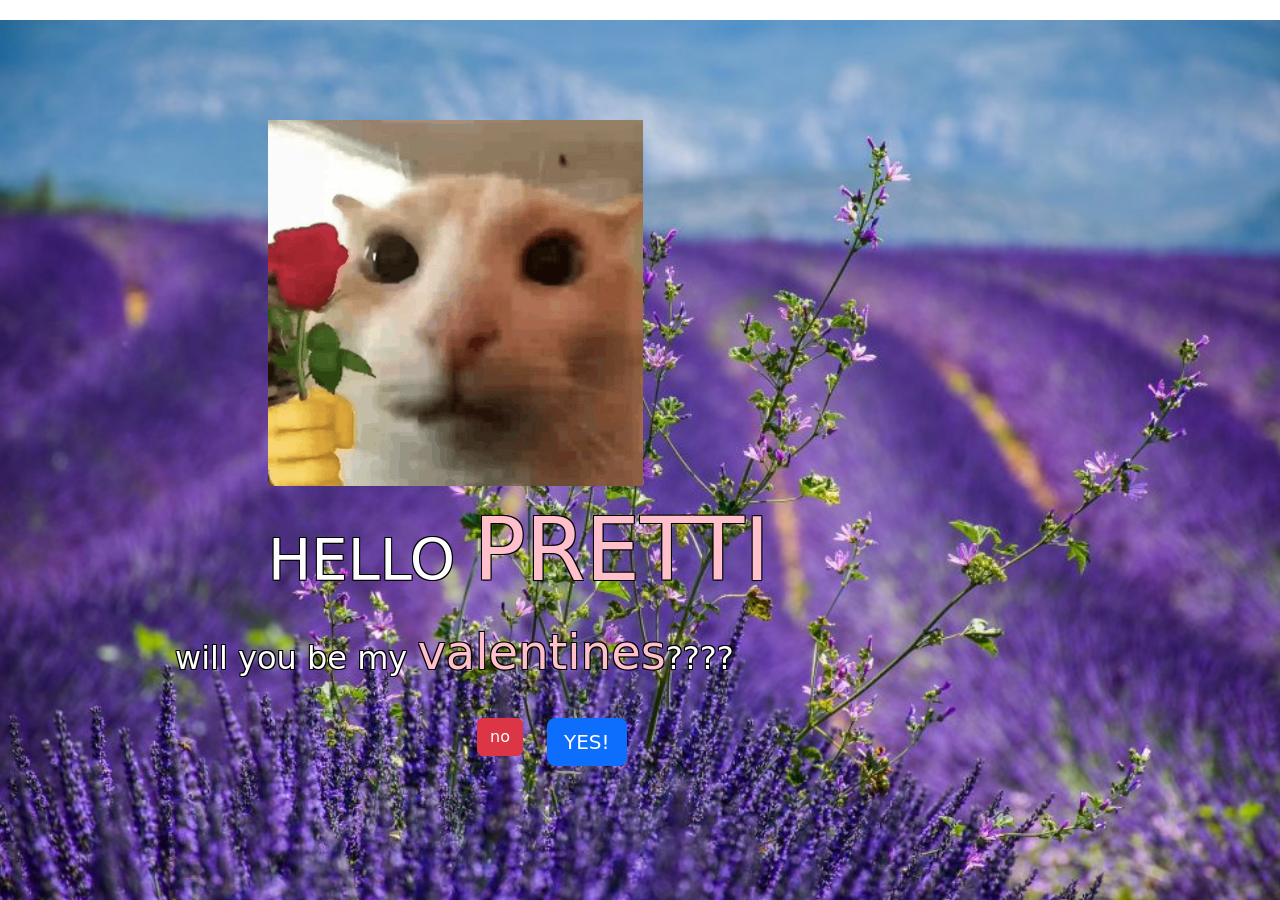
==== commit 3706e00e: "valentines update actual code moved to 1index.html" ====
--- a/index.html
+++ b/index.html
@@ -1,421 +1,151 @@
 <!DOCTYPE html>
-<html lang="en">
-<head>
-  <meta charset="UTF-8">
-  <meta http-equiv="X-UA-Compatible" content="IE=edge">
-  <meta name="viewport" content="width=device-width, initial-scale=1.0">
-  <title>Daffa's Portfolio</title>
-  <link rel="stylesheet" href="styles/styles.css">
-  <link rel="preconnect" href="https://fonts.googleapis.com">
-  <link rel="preconnect" href="https://fonts.gstatic.com" crossorigin>
-  <link rel="stylesheet" href="https://fonts.googleapis.com/css2?family=Poppins:wght@400;500;600;700;800&display=swap">
-  <link rel="stylesheet" href="https://cdnjs.cloudflare.com/ajax/libs/font-awesome/6.2.0/css/all.min.css" integrity="sha512-xh6O/CkQoPOWDdYTDqeRdPCVd1SpvCA9XXcUnZS2FmJNp1coAFzvtCN9BmamE+4aHK8yyUHUSCcJHgXloTyT2A==" crossorigin="anonymous" referrerpolicy="no-referrer" />
-</head>
-<body class="main-content">
-  <header class="section sec1 header active" id="home">
-    <div class="header-content">
-        <div class="left-header">
-            <div class="h-shape"></div>
-            <div class="image">
-                <img src="img/me.jpeg" alt="me">
+<html>
+    <head>
+        <meta charset="utf-8">
+        <title><3</title>
+        <meta name="description" content="">
+        <meta name="viewport" content="width=device-width, initial-scale=1">
+        <link href="https://cdn.jsdelivr.net/npm/bootstrap@5.3.2/dist/css/bootstrap.min.css" rel="stylesheet" integrity="sha384-T3c6CoIi6uLrA9TneNEoa7RxnatzjcDSCmG1MXxSR1GAsXEV/Dwwykc2MPK8M2HN" crossorigin="anonymous">
+        <link rel="stylesheet" href="val.css">
+    </head>
+    <body>
+        <div class="container vh-100">
+            <div id="home-page" class="row">
+                <div class="row" style="height: 120px;"></div>
+                <div class="row">
+                    <div class="col-2"></div>
+                    <div class="col-8">
+                        <img src="img/cat-cat-love.gif" alt="cat" id="cat" class="img-fluid">
+                    </div>
+                    <div class="col-2"></div>
+                </div>
+                <div class="row">
+                    <div class="col-2"></div>
+                    <div class="col-10 justify-content-center">
+                        <span class="heading">HELLO <span class="pink">PRETTI</span></span>
+                    </div>
+                </div>
+                <div class="row">
+                    <div class="col-1"></div>
+                    <div class="col-10">
+                        <span class="sub-heading">will you be my <span class="pink">valentines</span>????</span>
+                    </div>
+                </div>
+                <div class="row">
+                    <div class="row" style="height: 30px;"></div>
+                    <div class="col-2"></div>
+                    <div class="col-3">
+                        <button type="button" class="btn btn-danger float-end" onclick="sheSaidNo()">no</button>
+                    </div>
+                    <div class="col-5">
+                        <button type="button" class="btn btn-primary btn-lg float-start" onclick="showPage('yes-page'); playAudio('yippeemp3')">YES!</button>
+                    </div>
+                </div>
+            </div>
+            <div id="yes-page" class="row hidden">
+                <div class="row" style="height: 200px;"></div>
+                <div class="row" style="height: 100px;">
+                    <span class="sub-heading">YIIIPPPPEEEEEEEEEE</span>
+                </div>
+                <div class="row">
+                    <div class="col-2">
+                        <img src="img/yippee.gif" alt="yippeeee" id="yippee">
+                    </div>
+                    <div class="col-6">
+                        <img src="img/yippee.gif" alt="yippeeee" id="yippee">
+                    </div>
+                    <div class="col-3">
+                        <img src="img/yippee.gif" alt="yippeeee" id="yippee">
+                    </div>
+                </div>
+                <div class="row">
+                    <span class="sub-heading">your <span class="pink">PACKAGE</span> will be delivered as soon as i finish moving</span>
+                </div>
+                <div class="row">
+                    <button type="button" class="btn btn-primary btn-lg " onclick="sheSaidYes()">i lov u</button>
+                </div>
+            </div>
+            <div id="no-page" class="row hidden">
+                <img src="img/thousand-yard-stare-cat.gif" alt="">
+                <img src="img/thousand-yard-stare-cat.gif" alt="">
+            </div>
+            <div id="yes-yes-page" class="row hidden">
+                <div class="row" style="height:300px"></div>
+                <div class="row">
+                    <div class="justify-content-center align-items-center">
+                        <img id="gifDisplay" class="img-fluid">
+                    </div>
+                </div>
             </div>
         </div>
-        <div class="right-header">
-            <h1 class="name">
-                Hey, I'm <span class="name">Daffa Firtiyan.</span><br>
-                Your local graduate.
-            </h1>
-            <p>
-                Analysing and visualising data for better decisions and performance. <br>Big Spider-Man Fan.
-            </p>
-            <div class="btn-container">
-                <a href="daffafirtiyancv.pdf" class="main-btn" target="_blank">
-                    <span class="btn-text">Here's my CV</span>
-                    <span class="btn-icon"><i class="fa-solid fa-scroll"></i></span>
-                </a>
-            </div>
-        </div>
-    </div>
-  </header>
-  <main>
-    <section class="section sec2 about" id="about">
-      <div class="main-title">
-        <h2>About <span>me</span></h2>
-      </div>
-      <div class="about-container">
-        <div class="left-about">
-          <h4>A little bit about myself</h4>
-          <p>Currently working towards my Bachelor of Commerce degree at Victoria University of Wellington, with a major in Information Systems and a minor in Computer Science. I am excited to be nearing the end of my studies, and I am looking forward to using my skills and knowledge to make a positive impact in the industry.</p>
-          <p>I have a passion for data and business analysis and I am confident in my ability to communicate complex insights to a wide range of audiences. I am always eager to learn and grow as a professional, and I am excited to find a company that values data-driven decision making and is looking for someone like me to join their team.</p>
-          <div class="btn-container">
-            <a href="daffafirtiyancv.pdf" class="main-btn" download>
-                <span class="btn-text">Download my CV</span>
-                <span class="btn-icon"><i class="fa-solid fa-scroll"></i></span>
-            </a>
-        </div>
-        </div>
-        <div class="right-about" data-id="project">
-          <div class="about-item">
-            <div class="abt-text">
-              <p class="large-text">Python</p>
-              <p class="small-text">Projects</p>
-            </div>
-          </div>
-          <div class="about-item">
-            <div class="abt-text">
-              <p class="large-text">R</p>
-              <p class="small-text">Projects</p>
-            </div>
-          </div>
-          <div class="about-item">
-            <div class="abt-text">
-              <p class="large-text">Tableau</p>
-              <p class="small-text">Projects</p>
-            </div>
-          </div>
-          <div class="about-item">
-            <div class="abt-text">
-              <p class="large-text">SQL</p>
-              <p class="small-text">Projects</p>
-            </div>
-          </div>
-        </div>
-      </div>
-      <div class="about-stats">
-        <h4 class="about-title">My Degree</h4>
-        <div class="progress-bars">
-          <div class="progress-bar">
-            <p class="progress-title">Bachelor of Commerce</p>
-            <div class="progress-container">
-              <p class="progress-text">98%</p>
-              <div class="progress">
-                <span class="commerce"></span>
-              </div>
-            </div>
-          </div>
-          <div class="progress-bar"> <!-- duplicate this -->
-            <p class="progress-title">Major: Information System</p>
-            <div class="progress-container">
-              <p class="progress-text">95%</p>
-              <div class="progress">
-                <span class="info"></span>
-              </div>
-            </div>
-          </div>
-          <div class="progress-bar">
-            <p class="progress-title">Minor: Computer Science</p>
-            <div class="progress-container">
-              <p class="progress-text">100%</p>
-              <div class="progress">
-                <span class="compsci"></span>
-              </div>
-            </div>
-          </div>
-        </div>
-      </div>
-      <h4 class="about-title">Work History</h4>
-      <div class="timeline">
-        <div class="timeline-item"> <!-- duplicate this -->
-          <div class="timeline-icon"><i class="fa-solid fa-briefcase"></i></div>
-          <p class="timeline-duration">February 2023 - Present</p>
-          <h5>Applications Development and Information Systems Tutor <span>- Victoria University of Wellington</span></h5>
-          <ul>
-            <li>Guided students on how to analyse business requirements and identify relevant information to create effective and efficient features in application development.</li>
-            <li>Developed strong communication and presentation skills by confidently delivering engaging content to large groups of students on complex and unfamiliar topics</li>
-            <li>Analysed assessment data to identify areas where students struggled and adjusted teaching strategies to address common misconceptions and improve student outcomes</li>
-            <li>Leveraged my industry experience and knowledge to provide real-world examples and case studies, helping students understand the practical applications of course material.</li>
-            <li>Fostered a positive and inclusive classroom culture, encouraging students to share diverse perspectives and ideas, and promoting mutual respect and understanding.</li>
-          </ul>
-        </div>
-        <div class="timeline-item"> <!-- duplicate this -->
-          <div class="timeline-icon"><i class="fa-solid fa-briefcase"></i></div>
-          <p class="timeline-duration">August 2022 - Present</p>
-          <h5>Accounts Administration Assisstant <span>- Mediterranean Foods</span></h5>
-          <ul>
-            <li>Created custom VLOOKUP formulas to extract and manipulate specific data points from large datasets and utilised VLOOKUP to improve efficiency and accuracy in financial reporting and analysis.</li>
-            <li>Processed invoices, coded expenses, and reconciled bank statements into Infusion Accounting Software.</li>
-            <li>Managed accounts payable and accounts receivable, and resolved customer billing issues.</li>
-            <li>Processed credit notes and assisted with the resolution of customer complaints.</li>
-            <li>Handled sensitive and confidential financial information with discretion and performed ad-hoc administrative tasks such as filing, handling mail, replying to emails and basic bookkeeping as needed.</li>
-          </ul>
-        </div>
-        <div class="timeline-item"> <!-- duplicate this -->
-          <div class="timeline-icon"><i class="fa-solid fa-briefcase"></i></div>
-          <p class="timeline-duration">February 2022 - March 2023</p>
-          <h5>Duty Manager/Shift Supervisor <span>- Lighthouse Cinema</span></h5>
-          <ul>
-            <li>Conducted cinema projector equipment maintenance and performed troubleshooting as needed.</li>
-            <li>Trained new team members, managed and monitored staff, and took corrective action as needed to resolve employee queries.</li>
-            <li>Handled customer inquiries and complaints, performed physical inventory level checks on shelves, and restocked as needed.</li>
-            <li>Responsible for ensuring all movies started and ended on time to maintain daily scheduled show times.</li>
-          </ul>
-        </div>
-        <div class="timeline-item"> <!-- duplicate this -->
-          <div class="timeline-icon"><i class="fa-solid fa-briefcase"></i></div>
-          <p class="timeline-duration">February 2021 - January 2022</p>
-          <h5>Barista/Front of House <span>- Seroja Cafe</span></h5>
-          <ul>
-            <li>Maintained a daily cash drawer and balanced it at the beginning and end of each shift</li>
-            <li>Delivered excellent and efficient customer service as a barista, preparing and serving hot and cold drinks with accuracy</li>
-            <li>Produce latte arts using a variety of dairy and alternative milk.</li>
-            <li>Trained new baristas in workflow procedures, espresso and coffee brewing equipment, and drink preparation.</li>
-          </ul>
-        </div>
-        <div class="timeline-item"> <!-- duplicate this -->
-          <div class="timeline-icon"><i class="fa-solid fa-briefcase"></i></div>
-          <p class="timeline-duration">July 2019 - November 2019</p>
-          <h5>Python Tutor <span>- Victoria University of Wellington</span></h5>
-          <ul>
-            <li>Collaborated with lecturers and fellow tutors to determine the most effective methods of applying concepts taught in lectures</li>
-            <li>Delivered marked assignments, tests, quizzes, and exams punctually and accurately</li>
-            <li>Assisted students with coding and troubleshooting and evaluated their progress providing feedback</li>
-            <li>Maintained accurate records of student progress, and provided regular progress reports</li>
-          </ul>
-        </div>
-        <div class="timeline-item"> <!-- duplicate this -->
-          <div class="timeline-icon"><i class="fa-solid fa-briefcase"></i></div>
-          <p class="timeline-duration">January 2019 - February 2019</p>
-          <h5>Junior Web Application Developer <span>- IBM-JTI</span></h5>
-          <ul>
-            <li>Determined coding requirements for site creation, including specialized scripts.</li>
-            <li>Worked the front-end development for a web app used by internal employees to determine the big five personality type</li>
-            <li>Self-taught and applied Angular skills to the project and deliver a working prototype of a front-end complete with API integration from the back-end within the time limit of the internship</li>
-            <li>Demonstrated a solid understanding of web development best practices and standards and quickly able to learn new technologies and programming languages.</li>
-            <li>Proven ability to troubleshoot and debug web-related issues and take the necessary action to fix them.</li>
-            <li>Collaborated with cross-functional teams to develop and deliver high-quality web-based solutions.</li>
-          </ul>
-        </div>
-      </div>
-    </section>
-    <section class="section sec3" id="project">
-      <div class="project-content">
-        <div class="main-title">
-          <h2><span>Projects</span> that I've done</h2>
-        </div>
-        <div class="projects">
-          <div class="project"> <!-- duplicate this-->
-            <a href="https://github.com/DaffaFirtiyan/Mock-Sales-Analysis">
-              <img src="img/bikeanalysis.PNG" alt="Bike Sales Dashboard">
-              <div class="project-text">
-                <h4>Bike Sales Analysis Dashboard</h4>
-                <p>The project where I combine all the skills I've learned at uni. Based on the AdventureWorks database, I analyse business needs using agile methodologies and create an interactive dashboard using the ETL data process.</p>
-                <p>Powered by SQL, PowerBI & Excel</p>
-              </div>
-            </a>
-          </div>
-          <div class="project"> <!-- duplicate this-->
-            <a href="https://public.tableau.com/app/profile/daffa.firtiyan/viz/NZAirBnB2022/Dashboard1">
-              <img src="img/nzairbnb.PNG" alt="AirBnB Dashboard">
-              <div class="project-text">
-                <h4>NZ AirBnB Analysis</h4>
-                <p>A dashboard visualisation of NZ AirBnBs in 2022 would involve creating a user-friendly interface that would display key information about AirBnBs across various regions in New Zealand.</p>
-                <p>Powered by Tableau, R & Excel</p>
-              </div>
-            </a>
-          </div>
-          <div class="project"> <!-- duplicate this-->
-            <a href="https://public.tableau.com/app/profile/daffa.firtiyan/viz/NetflixDashboard_16742730542080/Netflix">
-              <img src="img/netflixdata.PNG" alt="Netflix Dashboard">
-              <div class="project-text">
-                <h4>Netflix Dashboard</h4>
-                <p>Fun Netflix themed dashboard that shows things like Total Movies added to Netflix by country, how many titles are avaiable on the platform from 2008-2021, etc.</p>
-                <p>Powered by Tableau & Excel</p>
-              </div>
-            </a>
-          </div>
-          <div class="project"> <!-- duplicate this-->
-            <a href="https://github.com/DaffaFirtiyan/COVID-Data-Explorer">
-              <img src="img/coronavirus-data-explorer.png" alt="Covid Date Explorer">
-              <div class="project-text">
-                <h4>COVID Data Explorer</h4>
-                <p>Data analysis to explore data relating to cases, deaths, vaccinations.</p>
-                <p>Powered by SQL & Excel</p>
-              </div>
-            </a>
-          </div>
-          <div class="project"> <!-- duplicate this-->
-            <a href="https://github.com/DaffaFirtiyan/Data-Science/blob/main/stocks101.r">
-              <img src="img/stocks.webp" alt="Stocks">
-              <div class="project-text">
-                <h4>Stocks Data Visualiser</h4>
-                <p>Data visualiser of stock movements using CAPM, Jensen Alpha, ROI, etc.</p>
-                <p>Powered by R</p>
-              </div>
-            </a>
-          </div>
-          <div class="project"> <!-- duplicate this-->
-            <a href="https://view.officeapps.live.com/op/view.aspx?src=https%3A%2F%2Fraw.githubusercontent.com%2FDaffaFirtiyan%2FExcel-Bike-Sales%2Fmain%2Fbike%2520sales.xlsx&wdOrigin=BROWSELINK">
-              <img src="img/bikesales.PNG" alt="Bike Sales Dashboard">
-              <div class="project-text">
-                <h4>Bike Sales Analysis</h4>
-                <p>A dashboard entirely in Excel complete with analysis of bike sales with data pulled from Kaggle.</p>
-                <p>Powered by Excel</p>
-              </div>
-            </a>
-          </div>
-          <div class="project"> <!-- duplicate this-->
-            <a href="https://github.com/DaffaFirtiyan/hiking-webscraper">
-              <img src="img/trails.jpg" alt="Trails">
-              <div class="project-text">
-                <h4>Wellington Hiking Trails Webscraper</h4>
-                <p>Small python webscraper that collects data about all the trails in Wellington so I can check them off one by one :)</p>
-                <p>Powered by Python</p>
-              </div>
-            </a>
-          </div>
-          <div class="project"> <!-- duplicate this-->
-            <a href="https://github.com/DaffaFirtiyan/Excel-Supermarket-Sales">
-              <img src="img/supermarket.jpg" alt="Stocks">
-              <div class="project-text">
-                <h4>Supermarket Dashboard</h4>
-                <p>Interactive dashboard made entirely in Excel with data about supermarket sales pulled from Kaggle.</p>
-                <p>Powered by Excel</p>
-              </div>
-            </a>
-          </div>
-          <div class="project"> <!-- duplicate this-->
-            <a href="https://github.com/DaffaFirtiyan/python101/tree/main/madlibs">
-              <img src="img/madlibs.jpg" alt="madlibs">
-              <div class="project-text">
-                <h4>Madlibs</h4>
-                <p>Computer asks you to input words and then it tells a story.</p>
-                <p>Powered by Python</p>
-              </div>
-            </a>
-          </div>
-          <div class="project"> <!-- duplicate this-->
-            <a href="https://github.com/DaffaFirtiyan/python101/tree/main/hangman">
-              <img src="img/hangman.jfif" alt="hangman">
-              <div class="project-text">
-                <h4>Hangman</h4>
-                <p>You guess a word letter by letter.</p>
-                <p>Powered by Python</p>
-              </div>
-            </a>
-          </div>
-          <div class="project"> <!-- duplicate this-->
-            <a href="https://github.com/DaffaFirtiyan/python101/tree/main/passwordManager">
-              <img src="img/passmanager.webp" alt="Password Manager">
-              <div class="project-text">
-                <h4>Password Manager</h4>
-                <p>Encoded password manager. You need to have a pass key to view your password in plaintext.</p>
-                <p>Powered by Python</p>
-              </div>
-            </a>
-          </div>
-          <div class="project"> <!-- duplicate this-->
-            <a href="https://github.com/DaffaFirtiyan/python101/tree/main/computerNumberGuess">
-              <img src="img/pcguess.png" alt="Computer Number Guess">
-              <div class="project-text">
-                <h4>Computer Number Guess</h4>
-                <p>The computer will try to guess the number you picked.</p>
-                <p>Powered by Python</p>
-              </div>
-            </a>
-          </div>
-          <div class="project"> <!-- duplicate this-->
-            <a href="https://github.com/DaffaFirtiyan/python101/tree/main/userNumberGuess">
-              <img src="img/userguess.jpg" alt="User Number Guess">
-              <div class="project-text">
-                <h4>User Number Guess</h4>
-                <p>You guess the number a computer picked.</p>
-                <p>Powered by Python</p>
-              </div>
-            </a>
-          </div>
-          
-        </div>
-      </div>
-    </section>
-    <section class="section sec4" id="contact">
-      <div class="contact-container">
-        <div class="main-title">
-          <h2><span>Contact</span> me</h2>
-        </div>
-        <div class="contact-content-container">
-          <div class="left-contact">
-            <h4>Leave your details here</h4>
-            <br><br><br>
-            <div class="contact-info">
-              <div class="contact-item">
-                <div class="icon">
-                  <i class="fa-solid fa-envelope"></i> Email:
-                </div>
-                <p>mdaffa.anzalna@gmail.com</p>
-              </div>
-              <div class="contact-item">
-                <div class="icon">
-                  <i class="fa-solid fa-location-dot"></i> Location:
-                </div>
-                <p>Wellington, New Zealand</p>
-              </div>
-              <div class="contact-item">
-                <div class="icon">
-                  <i class="fa-solid fa-building-columns"></i> Education:
-                </div>
-                <p>Victoria University of Wellington</p>
-              </div>
-              <div class="contact-item">
-                <div class="icon">
-                  <i class="fa-solid fa-language"></i> Languages:
-                </div>
-                <p>English, Indonesian</p>
-              </div>
-            </div>
-            <div class="contact-icons">
-              <div class="contact-icon" target="_blank">
-                <a href="https://www.linkedin.com/in/daffa-firtiyan-549706184/"><i class="fa-brands fa-linkedin"></i></a>
-                <a href="https://github.com/DaffaFirtiyan"><i class="fa-brands fa-github"></i></a>
-                <a href="facebook.com"><i class="fa-brands fa-facebook"></i></a>
-                <a href="instagram.com"><i class="fa-brands fa-instagram"></i></a>
-                <a href="twitter.com"><i class="fa-brands fa-twitter"></i></a>
-              </div>
-            </div>
-          </div>
-          <div class="right-contact">
-            <form action="" class="contact-form">
-              <div class="input-control input-control-2">
-                <input type="text" required placeholder="Your Name">
-                <input type="text" required placeholder="Your Email">
-              </div>
-              <div class="input-control">
-                <input type="text" required placeholder="Subject">
-              </div>
-              <div class="input-control">
-                <textarea name="" id="" cols="15" rows="8"></textarea>
-              </div>
-              <div class="submit-btn">
-                <a href="" class="main-btn">
-                  <span class="btn-text">Send</span>
-                  <span class="btn-icon"><i class="fa-solid fa-paper-plane"></i></span>
-                </a>
-              </div>
-            </form>
-          </div>
-        </div>
-      </div>
-    </section>
-  </main>
 
-  <div class="controls">
-    <div class="control control1-1 active active-btn" data-id="home">
-      <i class="fa-solid fa-house"></i>
-    </div>
-    <div class="control control1-2 active" data-id="about">
-      <i class="fa-solid fa-address-card"></i>
-    </div>
-    <div class="control control1-3 active" data-id="project">
-      <i class="fa-solid fa-briefcase"></i>
-    </div>
-    <div class="control control1-4 active" data-id="contact">
-      <i class="fa-solid fa-envelope"></i>
-    </div>
-  </div>
+        <audio id="yippeemp3" src="audio/Yippee - Meme Sound Effect.mp3"></audio>
+        <audio id="nooooo" src="audio/Download.mp3"></audio>
+        <audio id="lavieenrose" src="audio/lavieenrose.mp3"></audio>
 
-  <div class="theme-btn">
-    <i class="fa-solid fa-adjust"></i>
-  </div>
+        <script>
+            var gifUrls = [
+                "img/dance1.gif",
+                "img/dance2.gif",
+                "img/dance3.gif",
+                "img/dance4.gif",
+                "img/dance5.gif"
+            ];
+            var currentIndex = 0;
+            var gifDisplay = document.getElementById("gifDisplay");
+            var rotationInterval;
 
-  <script src="apps.js"></script>
-</body>
+            function showPage(pageId) {
+                document.getElementById('home-page').classList.add('hidden');
+                document.getElementById('yes-page').classList.add('hidden');
+                document.getElementById('yes-yes-page').classList.add('hidden');
+                document.getElementById('no-page').classList.add('hidden');
+
+                document.getElementById(pageId).classList.remove('hidden');
+            }
+
+            function playAudio(mp3) {
+                document.getElementById(mp3).play();
+            }
+
+            
+
+            function showNextGif() {
+                gifDisplay.src = gifUrls[currentIndex];
+                currentIndex = (currentIndex + 1) % gifUrls.length;  // Loop back to the beginning if at the end
+            }
+
+            function startRotation() {
+                // Start rotation only if it hasn't started already
+                if (!rotationInterval) {
+                    showNextGif();  // Show the first GIF immediately
+                    rotationInterval = setInterval(showNextGif, 4000);  // Set interval to change GIF every 4 seconds
+                }
+            }
+
+            function sheSaidYes() {
+                showPage('yes-yes-page');
+                playAudio('lavieenrose');
+                startRotation();
+
+                // Delayed function after 20 seconds
+                setTimeout(function() {
+                    showPage('home-page');
+                }, 20000);  // 20,000 milliseconds = 20 seconds
+            }
+
+            function sheSaidNo() {
+                showPage('no-page'); 
+                playAudio('nooooo');
+
+                setTimeout(function() {
+                    showPage('home-page');
+                }, 17000);  
+            }
+        </script>
+        <script src="https://code.jquery.com/jquery-3.2.1.slim.min.js"></script>
+        <script src="https://cdn.jsdelivr.net/npm/@popperjs/core@2.9.2/dist/umd/popper.min.js"></script>
+        <script src="https://maxcdn.bootstrapcdn.com/bootstrap/4.0.0/js/bootstrap.min.js"></script>
+        
+    </body>           
 </html>
--- a/val.css
+++ b/val.css
@@ -0,0 +1,45 @@
+body {
+    background-image: url(img/field.jpg);
+    background-size: cover;  /* This ensures the image covers the entire viewport */
+    background-repeat: no-repeat;  /* This prevents the background from repeating */
+    background-position: center 20px;
+    margin: 0;  /* Remove default margin to ensure full coverage */
+    height: 100vh;  /* Set the height to 100% of the viewport height */
+    color: #fff;
+}
+
+.heading {
+    font-size: 3.6em;
+    text-shadow:
+    -1px -1px 0 #000,
+    1px -1px 0 #000,
+    -1px 1px 0 #000,
+    1px 1px 0 #000; 
+}
+
+.sub-heading {
+    font-size: 2em;
+    text-shadow:
+    -1px -1px 0 #000,
+    1px -1px 0 #000,
+    -1px 1px 0 #000,
+    1px 1px 0 #000; 
+}
+
+.pink {
+    color: pink;
+    font-size: 1.5em;
+}
+
+.black {
+    color: #000;
+}
+
+.hidden {
+    display: none;
+}
+
+#yippee {
+    width: 100%;
+    height: auto;
+}
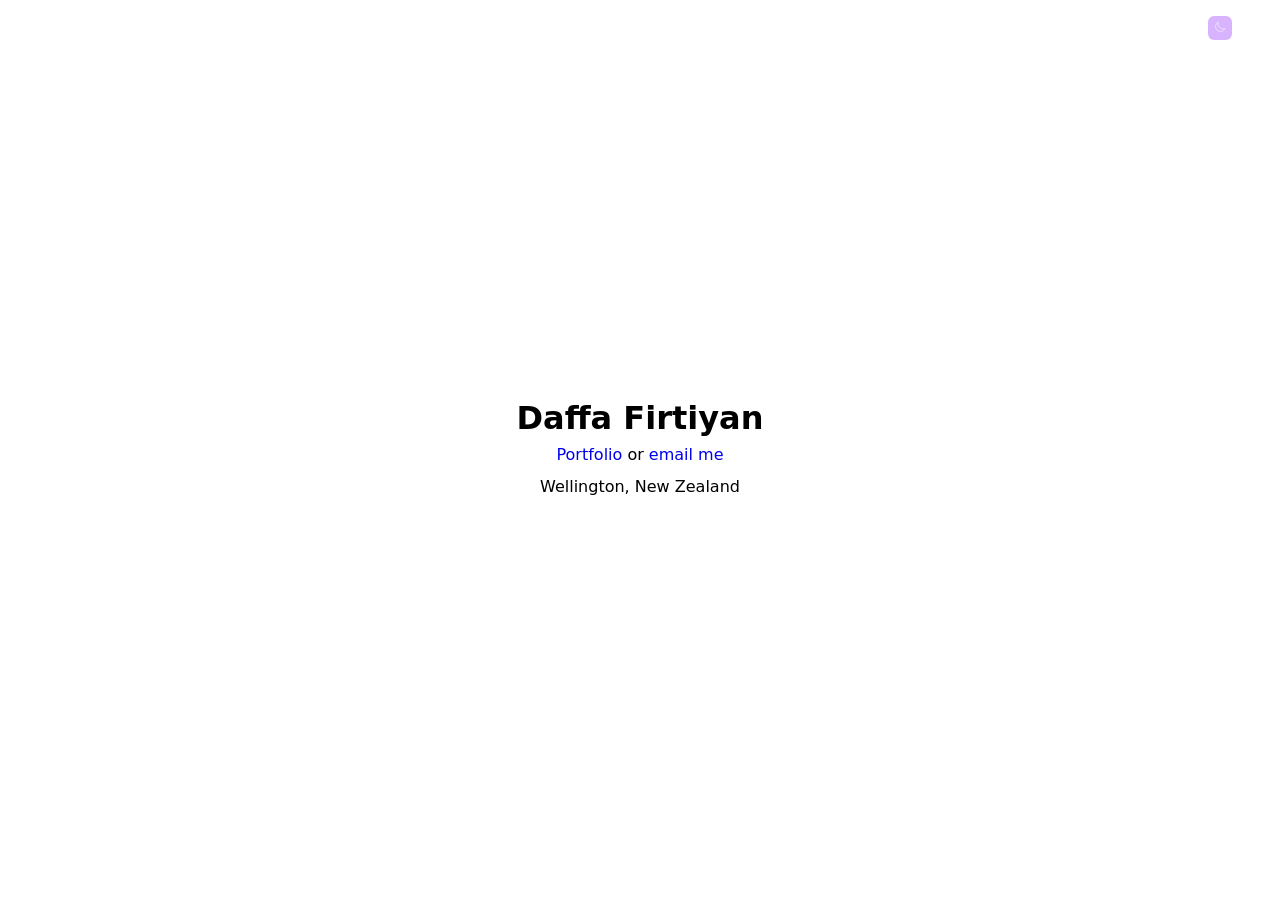
==== commit 385fb7c0: "business card" ====
--- a/index.html
+++ b/index.html
@@ -1,151 +1,104 @@
 <!DOCTYPE html>
-<html>
-    <head>
-        <meta charset="utf-8">
-        <title><3</title>
-        <meta name="description" content="">
-        <meta name="viewport" content="width=device-width, initial-scale=1">
-        <link href="https://cdn.jsdelivr.net/npm/bootstrap@5.3.2/dist/css/bootstrap.min.css" rel="stylesheet" integrity="sha384-T3c6CoIi6uLrA9TneNEoa7RxnatzjcDSCmG1MXxSR1GAsXEV/Dwwykc2MPK8M2HN" crossorigin="anonymous">
-        <link rel="stylesheet" href="val.css">
-    </head>
-    <body>
-        <div class="container vh-100">
-            <div id="home-page" class="row">
-                <div class="row" style="height: 120px;"></div>
-                <div class="row">
-                    <div class="col-2"></div>
-                    <div class="col-8">
-                        <img src="img/cat-cat-love.gif" alt="cat" id="cat" class="img-fluid">
-                    </div>
-                    <div class="col-2"></div>
-                </div>
-                <div class="row">
-                    <div class="col-2"></div>
-                    <div class="col-10 justify-content-center">
-                        <span class="heading">HELLO <span class="pink">PRETTI</span></span>
-                    </div>
-                </div>
-                <div class="row">
-                    <div class="col-1"></div>
-                    <div class="col-10">
-                        <span class="sub-heading">will you be my <span class="pink">valentines</span>????</span>
-                    </div>
-                </div>
-                <div class="row">
-                    <div class="row" style="height: 30px;"></div>
-                    <div class="col-2"></div>
-                    <div class="col-3">
-                        <button type="button" class="btn btn-danger float-end" onclick="sheSaidNo()">no</button>
-                    </div>
-                    <div class="col-5">
-                        <button type="button" class="btn btn-primary btn-lg float-start" onclick="showPage('yes-page'); playAudio('yippeemp3')">YES!</button>
-                    </div>
-                </div>
-            </div>
-            <div id="yes-page" class="row hidden">
-                <div class="row" style="height: 200px;"></div>
-                <div class="row" style="height: 100px;">
-                    <span class="sub-heading">YIIIPPPPEEEEEEEEEE</span>
-                </div>
-                <div class="row">
-                    <div class="col-2">
-                        <img src="img/yippee.gif" alt="yippeeee" id="yippee">
-                    </div>
-                    <div class="col-6">
-                        <img src="img/yippee.gif" alt="yippeeee" id="yippee">
-                    </div>
-                    <div class="col-3">
-                        <img src="img/yippee.gif" alt="yippeeee" id="yippee">
-                    </div>
-                </div>
-                <div class="row">
-                    <span class="sub-heading">your <span class="pink">PACKAGE</span> will be delivered as soon as i finish moving</span>
-                </div>
-                <div class="row">
-                    <button type="button" class="btn btn-primary btn-lg " onclick="sheSaidYes()">i lov u</button>
-                </div>
-            </div>
-            <div id="no-page" class="row hidden">
-                <img src="img/thousand-yard-stare-cat.gif" alt="">
-                <img src="img/thousand-yard-stare-cat.gif" alt="">
-            </div>
-            <div id="yes-yes-page" class="row hidden">
-                <div class="row" style="height:300px"></div>
-                <div class="row">
-                    <div class="justify-content-center align-items-center">
-                        <img id="gifDisplay" class="img-fluid">
-                    </div>
-                </div>
-            </div>
-        </div>
+<html lang="en">
+<head>
+    <meta charset="UTF-8">
+    <meta name="viewport" content="width=device-width, initial-scale=1.0">
+    <title>Daffa</title>
+    <style>
+        body {
+            height: 100vh;
+            margin: 0;
+            display: flex;
+            justify-content: center;
+            font-family: system-ui, -apple-system, BlinkMacSystemFont, 'Segoe UI', Roboto, Oxygen, Ubuntu, Cantarell, 'Open Sans', 'Helvetica Neue', sans-serif;
+        }
 
-        <audio id="yippeemp3" src="audio/Yippee - Meme Sound Effect.mp3"></audio>
-        <audio id="nooooo" src="audio/Download.mp3"></audio>
-        <audio id="lavieenrose" src="audio/lavieenrose.mp3"></audio>
+        a { text-decoration: none; }
 
-        <script>
-            var gifUrls = [
-                "img/dance1.gif",
-                "img/dance2.gif",
-                "img/dance3.gif",
-                "img/dance4.gif",
-                "img/dance5.gif"
-            ];
-            var currentIndex = 0;
-            var gifDisplay = document.getElementById("gifDisplay");
-            var rotationInterval;
+        main {
+            display: flex;
+            flex-flow: column;
+            align-items: center;
+            justify-content: center;
+            line-height: 0;
+        }
 
-            function showPage(pageId) {
-                document.getElementById('home-page').classList.add('hidden');
-                document.getElementById('yes-page').classList.add('hidden');
-                document.getElementById('yes-yes-page').classList.add('hidden');
-                document.getElementById('no-page').classList.add('hidden');
+        #darkModeButton {
+            position: fixed;
+            width: 1.5rem;
+            height: 1.5rem;
+            z-index: 10;
+            right: 3rem;
+            top: 1rem;
+            border-radius: 0.375rem;
+            border: none;
+        }
 
-                document.getElementById(pageId).classList.remove('hidden');
+        .bg-violet-300 {
+            background-color: #d8b4fe;
+        }
+        .dark .bg-orange-300 {
+            background-color: #fdba74;
+        }
+        .dark-mode {
+            background-color: #000;
+            color: #fff;
+        }
+    </style>
+</head>
+<body id="body">
+    <button id="darkModeButton" type="button" class="bg-violet-300"></button>
+    <main>
+        <h1>Daffa Firtiyan</h1>
+        <p><a href="https://daffafirtiyan.github.io/portfolio/">Portfolio</a> or <a href="mailto:mdaffa.anzalna@gmail.com">email me</a></p>
+        <p>Wellington, New Zealand</p>
+    </main>
+
+    <script>
+        let dark = true;
+        if (!window.matchMedia('(prefers-color-scheme:dark)').matches) { dark = false }
+        const sun = `
+            <svg xmlns="http://www.w3.org/2000/svg" fill="none" viewBox="0 0 24 24" strokeWidth={1.5} stroke="currentColor" className="size-6">
+                <path strokeLinecap="round" strokeLinejoin="round" d="M12 3v2.25m6.364.386-1.591 1.591M21 12h-2.25m-.386 6.364-1.591-1.591M12 18.75V21m-4.773-4.227-1.591 1.591M5.25 12H3m4.227-4.773L5.636 5.636M15.75 12a3.75 3.75 0 1 1-7.5 0 3.75 3.75 0 0 1 7.5 0Z" />
+            </svg>
+        `;
+
+        const moon = `
+            <svg xmlns="http://www.w3.org/2000/svg" fill="none" viewBox="0 0 24 24" strokeWidth={1.5} stroke="white" className="size-6">
+                <path strokeLinecap="round" strokeLinejoin="round" d="M21.752 15.002A9.72 9.72 0 0 1 18 15.75c-5.385 0-9.75-4.365-9.75-9.75 0-1.33.266-2.597.748-3.752A9.753 9.753 0 0 0 3 11.25C3 16.635 7.365 21 12.75 21a9.753 9.753 0 0 0 9.002-5.998Z" />
+            </svg>
+        `;
+        
+        const themeSwitchButton = document.getElementById('darkModeButton');
+        const body = document.getElementById('body');
+
+        const updateTheme = () => {
+            if (dark) {
+                document.documentElement.classList.add('dark');
+                themeSwitchButton.innerHTML = sun;
+                themeSwitchButton.classList.add('bg-orange-300');
+                themeSwitchButton.classList.remove('bg-violet-300');
+                body.classList.add('dark-mode');
+            } else {
+                document.documentElement.classList.remove('dark');
+                themeSwitchButton.innerHTML = moon;
+                themeSwitchButton.classList.add('bg-violet-300');
+                themeSwitchButton.classList.remove('bg-orange-300');
+                body.classList.remove('dark-mode');
             }
+        }
 
-            function playAudio(mp3) {
-                document.getElementById(mp3).play();
+        const handleThemeSwitch = () => {
+            if (dark) {
+                dark = false;
+            } else {
+                dark = true;
             }
+            updateTheme()
+        }
 
-            
-
-            function showNextGif() {
-                gifDisplay.src = gifUrls[currentIndex];
-                currentIndex = (currentIndex + 1) % gifUrls.length;  // Loop back to the beginning if at the end
-            }
-
-            function startRotation() {
-                // Start rotation only if it hasn't started already
-                if (!rotationInterval) {
-                    showNextGif();  // Show the first GIF immediately
-                    rotationInterval = setInterval(showNextGif, 4000);  // Set interval to change GIF every 4 seconds
-                }
-            }
-
-            function sheSaidYes() {
-                showPage('yes-yes-page');
-                playAudio('lavieenrose');
-                startRotation();
-
-                // Delayed function after 20 seconds
-                setTimeout(function() {
-                    showPage('home-page');
-                }, 20000);  // 20,000 milliseconds = 20 seconds
-            }
-
-            function sheSaidNo() {
-                showPage('no-page'); 
-                playAudio('nooooo');
-
-                setTimeout(function() {
-                    showPage('home-page');
-                }, 17000);  
-            }
-        </script>
-        <script src="https://code.jquery.com/jquery-3.2.1.slim.min.js"></script>
-        <script src="https://cdn.jsdelivr.net/npm/@popperjs/core@2.9.2/dist/umd/popper.min.js"></script>
-        <script src="https://maxcdn.bootstrapcdn.com/bootstrap/4.0.0/js/bootstrap.min.js"></script>
-        
-    </body>           
+        themeSwitchButton.addEventListener('click', handleThemeSwitch);
+        updateTheme();
+    </script>
+</body>
 </html>
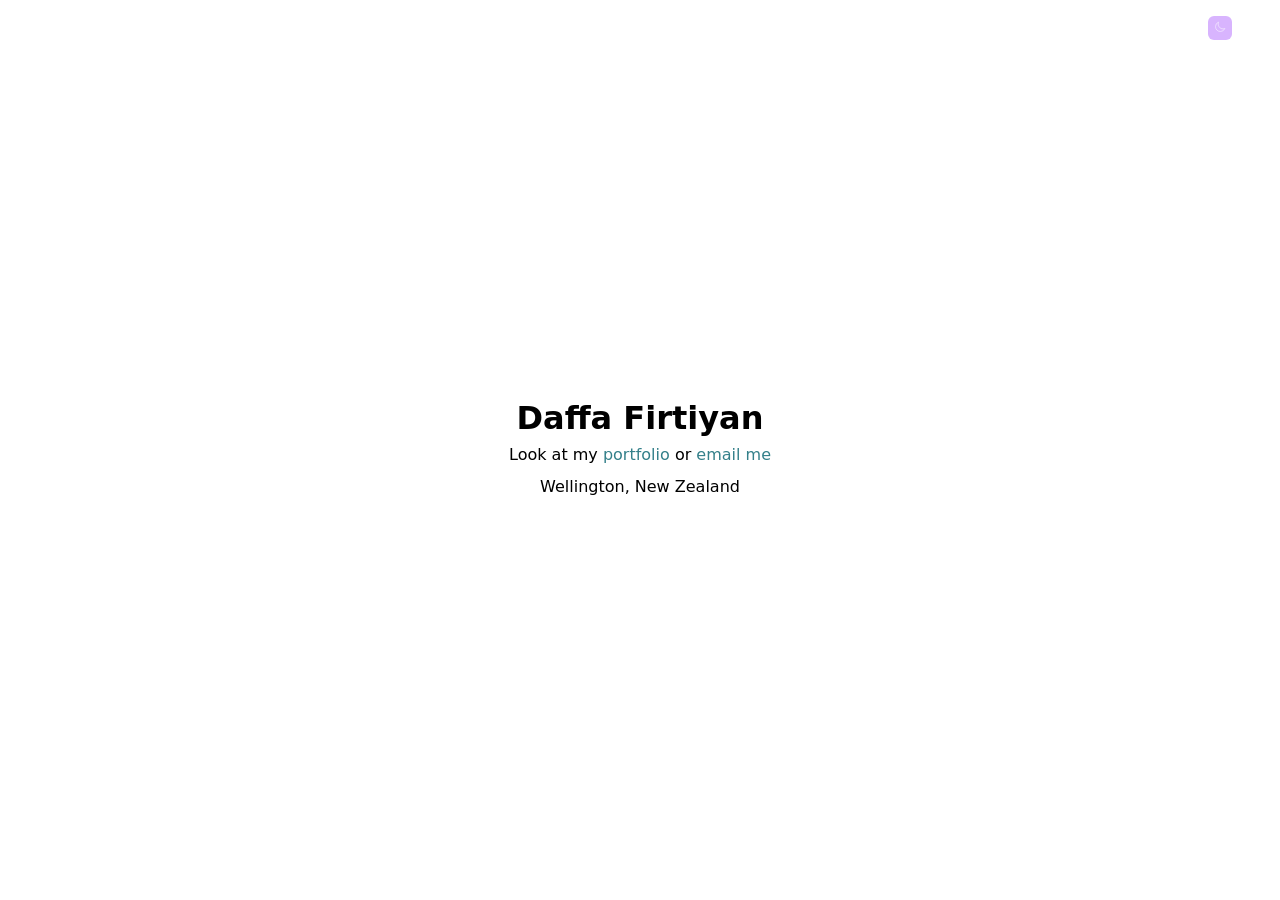
==== commit 46cd55fa: "colour change for readibility" ====
--- a/index.html
+++ b/index.html
@@ -13,7 +13,7 @@
             font-family: system-ui, -apple-system, BlinkMacSystemFont, 'Segoe UI', Roboto, Oxygen, Ubuntu, Cantarell, 'Open Sans', 'Helvetica Neue', sans-serif;
         }
 
-        a { text-decoration: none; }
+        a { text-decoration: none; color: #34808A; }
 
         main {
             display: flex;
@@ -50,7 +50,7 @@
     <button id="darkModeButton" type="button" class="bg-violet-300"></button>
     <main>
         <h1>Daffa Firtiyan</h1>
-        <p><a href="https://daffafirtiyan.github.io/portfolio/">Portfolio</a> or <a href="mailto:mdaffa.anzalna@gmail.com">email me</a></p>
+        <p>Look at my <a href="https://daffafirtiyan.github.io/portfolio/">portfolio</a> or <a href="mailto:mdaffa.anzalna@gmail.com">email me</a></p>
         <p>Wellington, New Zealand</p>
     </main>
 
